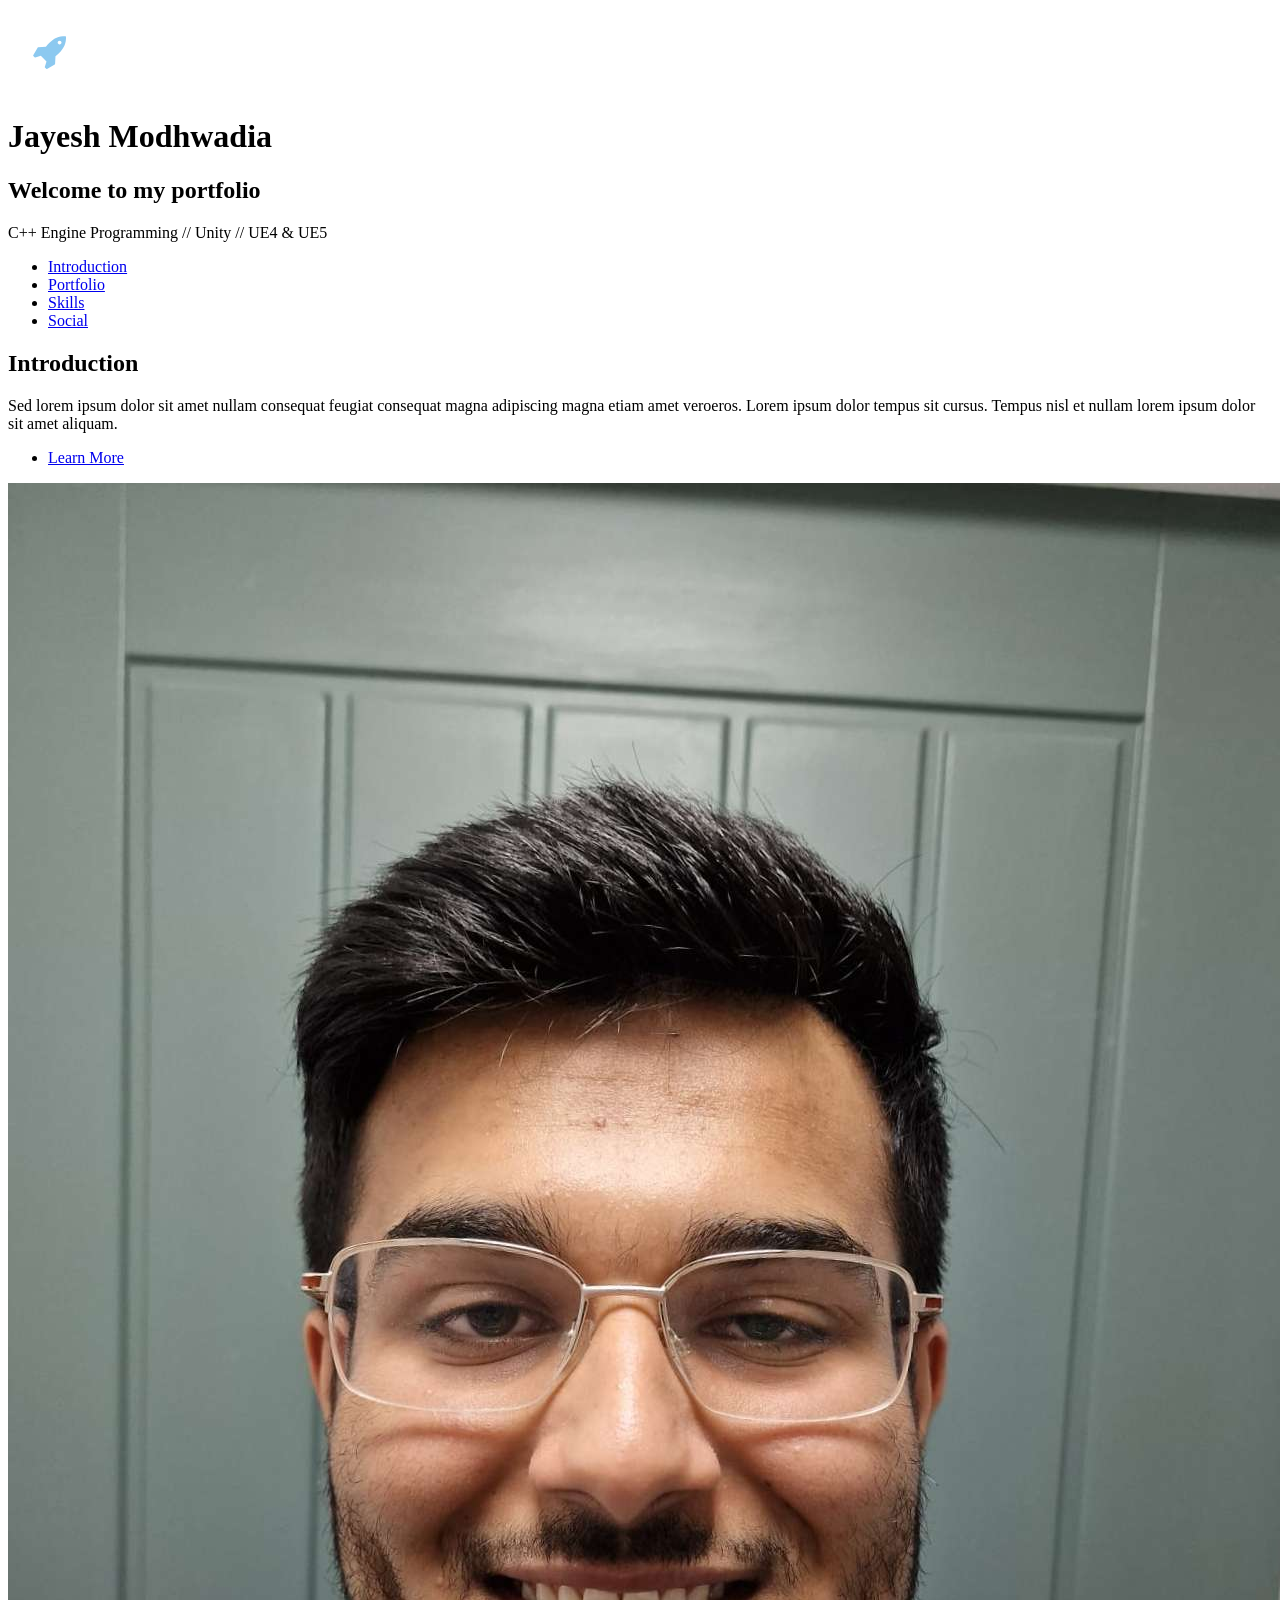
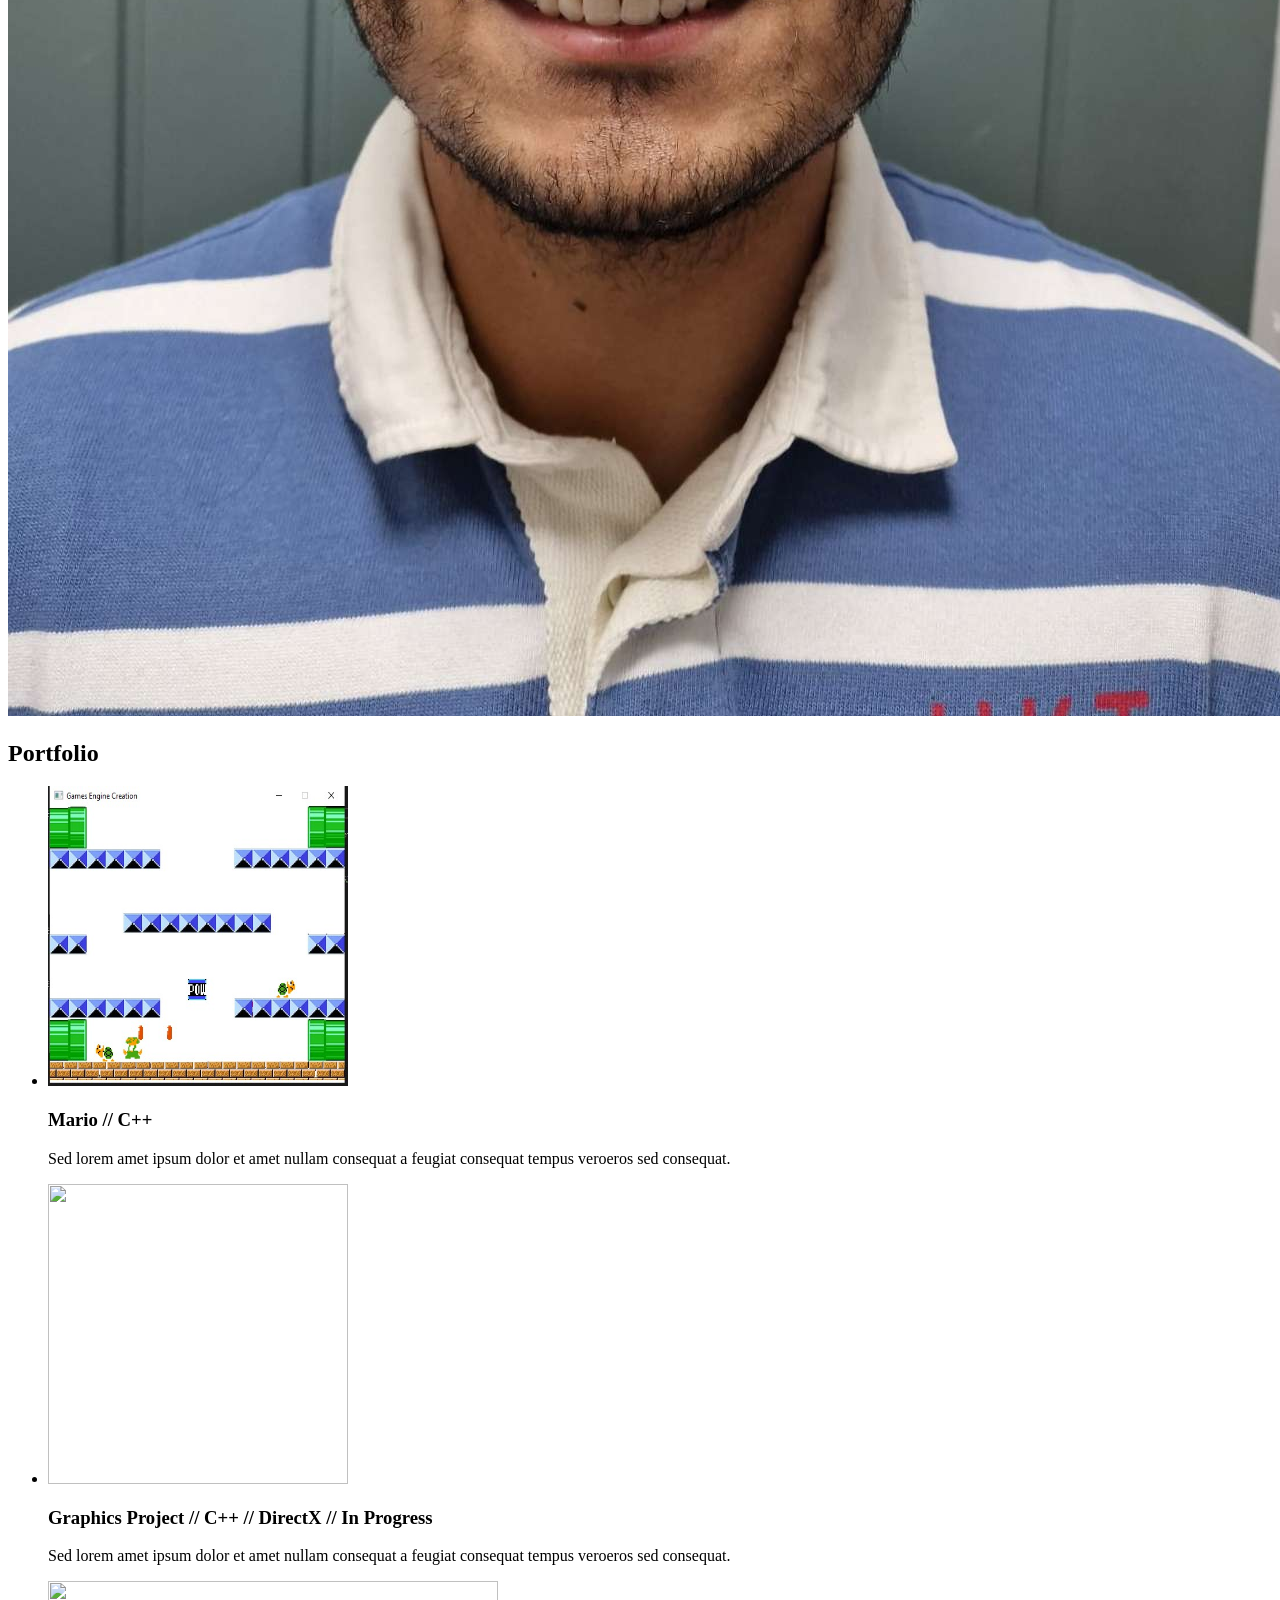
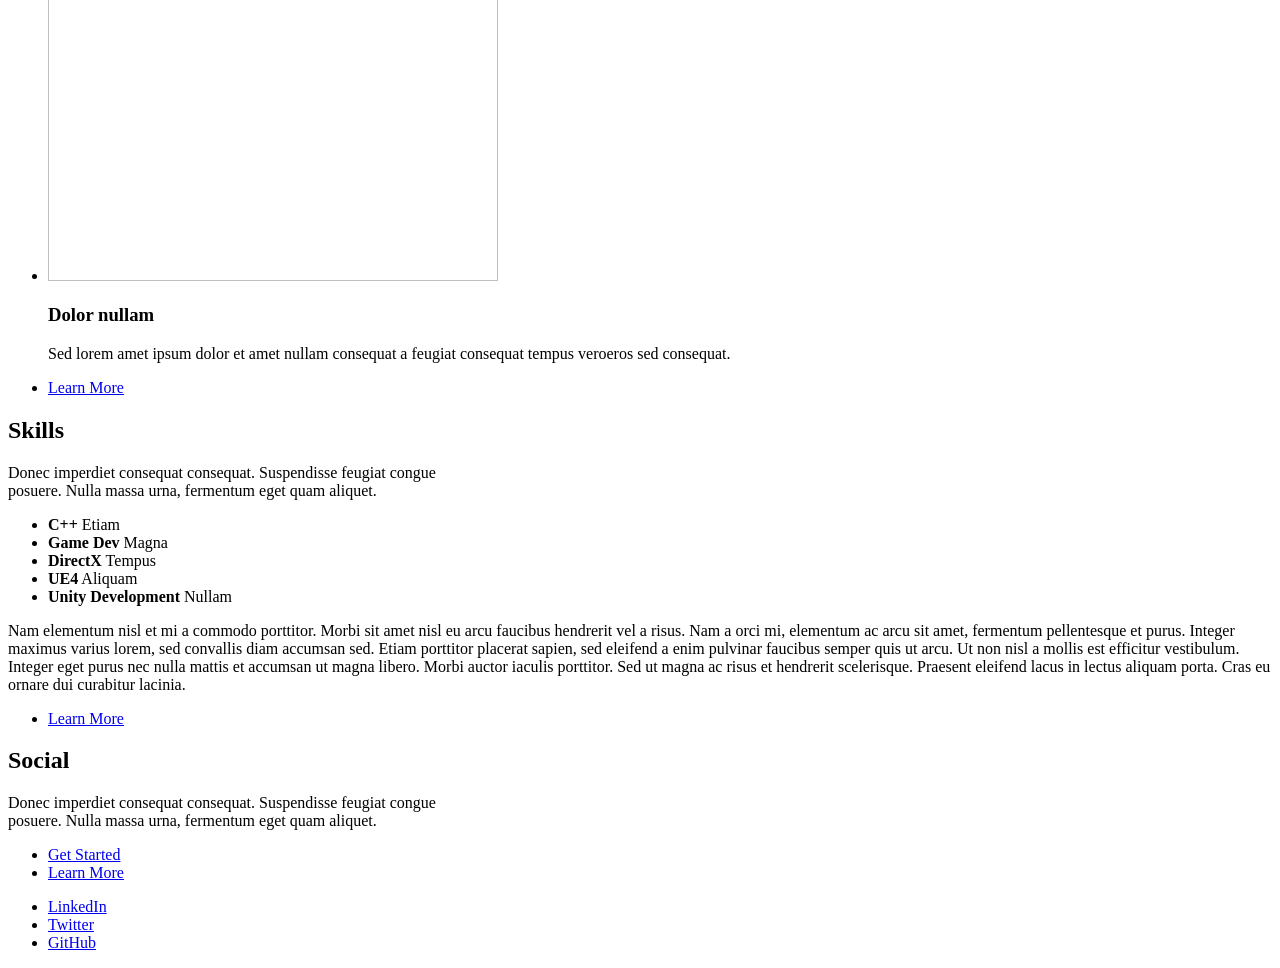
==== index.html @ 71504815 "Update index.html" ====
<!DOCTYPE HTML>
<!--
	Stellar by HTML5 UP
	html5up.net | @ajlkn
	Free for personal and commercial use under the CCA 3.0 license (html5up.net/license)
-->
<html>
	<head>
		<title>Jayesh Modhwadia</title>
		<meta charset="utf-8" />
		<meta name="viewport" content="width=device-width, initial-scale=1, user-scalable=no" />
		<link rel="stylesheet" href="assets/css/main.css" />
		<noscript><link rel="stylesheet" href="assets/css/noscript.css" /></noscript>
	</head>
	<body class="is-preload">

		<!-- Wrapper -->
			<div id="wrapper">

				<!-- Header -->
					<header id="header" class="alt">
						<span class="logo"><img src="images/logo.svg" alt="" /></span>
						<h1>Jayesh Modhwadia</h1>
						<h2>Welcome to my portfolio</h2>
						<p>C++ Engine Programming // Unity // UE4 & UE5</p>
					</header>

				<!-- Nav -->
					<nav id="nav">
						<ul>
							<li><a href="#intro" class="active">Introduction</a></li>
							<li><a href="#first">Portfolio</a></li>
							<li><a href="#second">Skills</a></li>
							<li><a href="#cta">Social</a></li>
						</ul>
					</nav>

				<!-- Main -->
					<div id="main">

						<!-- Introduction -->
							<section id="intro" class="main">
								<div class="spotlight">
									<div class="content">
										<header class="major">
											<h2>Introduction</h2>
										</header>
										<p>Sed lorem ipsum dolor sit amet nullam consequat feugiat consequat magna
										adipiscing magna etiam amet veroeros. Lorem ipsum dolor tempus sit cursus.
										Tempus nisl et nullam lorem ipsum dolor sit amet aliquam.</p>
										<ul class="actions">
											<li><a href="generic.html" class="button">Learn More</a></li>
										</ul>
									</div>
									<span class="image"><img src="images/profilepic.jpg" alt="" /></span>
								</div>
							</section>

						<!-- Portfolio -->
							<section id="first" class="main special">
								<header class="major">
									<h2>Portfolio</h2>
								</header>
								<ul class="features">
									<li><!--mario-->
										<!--<span class="icon solid major style1 fa-code"></span>-->
											<span class="image"><img src="images/mario.jpg" alt="" style="width:300px;height:300px" /></span>
										<h3>Mario // C++</h3>
										<p>Sed lorem amet ipsum dolor et amet nullam consequat a feugiat consequat tempus veroeros sed consequat.</p>
									</li>
									<li><!--directx-->
										<!--<span class="icon major style3 fa-copy"></span>-->
										<span class="image"><img src="images/directx.jpg" alt="" style="width:300px;height:300px" /></span>
										<h3>Graphics Project // C++ // DirectX // In Progress</h3>
										<p>Sed lorem amet ipsum dolor et amet nullam consequat a feugiat consequat tempus veroeros sed consequat.</p>
									</li>
									<li><!--dragonball-->
										<!--<span class="icon major style5 fa-gem"></span>-->
											<span class="image"><img src="images/dragonball.jpg" alt="" style="width:450px;height:300px" /></span>
										<h3>Dolor nullam</h3>
										<p>Sed lorem amet ipsum dolor et amet nullam consequat a feugiat consequat tempus veroeros sed consequat.</p>
									</li>
								</ul>
								<footer class="major">
									<ul class="actions special">
										<li><a href="generic.html" class="button">Learn More</a></li>
									</ul>
								</footer>
							</section>

						<!-- Skills -->
							<section id="second" class="main special">
								<header class="major">
									<h2>Skills</h2>
									<p>Donec imperdiet consequat consequat. Suspendisse feugiat congue<br />
									posuere. Nulla massa urna, fermentum eget quam aliquet.</p>
								</header>
								<ul class="statistics">
									<li class="style1">
										<span class="icon solid fa-code-branch"></span>
										<strong>C++</strong> Etiam
									</li>
									<li class="style2">
										<span class="icon fa-folder-open"></span>
										<strong>Game Dev</strong> Magna
									</li>
									<li class="style3">
										<span class="icon solid fa-signal"></span>
										<strong>DirectX</strong> Tempus
									</li>
									<li class="style4">
										<span class="icon solid fa-laptop"></span>
										<strong>UE4</strong> Aliquam
									</li>
									<li class="style5">
										<span class="icon fa-gem"></span>
										<strong>Unity Development</strong> Nullam
									</li>
								</ul>
								<p class="content">Nam elementum nisl et mi a commodo porttitor. Morbi sit amet nisl eu arcu faucibus hendrerit vel a risus. Nam a orci mi, elementum ac arcu sit amet, fermentum pellentesque et purus. Integer maximus varius lorem, sed convallis diam accumsan sed. Etiam porttitor placerat sapien, sed eleifend a enim pulvinar faucibus semper quis ut arcu. Ut non nisl a mollis est efficitur vestibulum. Integer eget purus nec nulla mattis et accumsan ut magna libero. Morbi auctor iaculis porttitor. Sed ut magna ac risus et hendrerit scelerisque. Praesent eleifend lacus in lectus aliquam porta. Cras eu ornare dui curabitur lacinia.</p>
								<footer class="major">
									<ul class="actions special">
										<li><a href="generic.html" class="button">Learn More</a></li>
									</ul>
								</footer>
							</section>

						<!-- Social -->
							<section id="cta" class="main special">
								<header class="major">
									<h2>Social</h2>
									<p>Donec imperdiet consequat consequat. Suspendisse feugiat congue<br />
									posuere. Nulla massa urna, fermentum eget quam aliquet.</p>
								</header>
								<footer class="major">
									<ul class="actions special">
										<li><a href="generic.html" class="button primary">Get Started</a></li>
										<li><a href="generic.html" class="button">Learn More</a></li>
									</ul>
								</footer>
							</section>

					</div>

				<!-- Footer -->
					<footer id="footer">
						<!--<section>
							<h2>Aliquam sed mauris</h2>
							<p>Sed lorem ipsum dolor sit amet et nullam consequat feugiat consequat magna adipiscing tempus etiam dolore veroeros. eget dapibus mauris. Cras aliquet, nisl ut viverra sollicitudin, ligula erat egestas velit, vitae tincidunt odio.</p>
							<ul class="actions">
								<li><a href="generic.html" class="button">Learn More</a></li>
							</ul>
						</section>-->
						<section>
							<!--<h2>Etiam feugiat</h2>-->
							<!--<dl class="alt">
								<dt>Address</dt>
								<dd>1234 Somewhere Road &bull; Nashville, TN 00000 &bull; USA</dd>
								<dt>Phone</dt>
								<dd>(000) 000-0000 x 0000</dd>
								<dt>Email</dt>
								<dd><a href="#">information@untitled.tld</a></dd>
							</dl>-->
							<ul class="icons">
								<li><a href="#" class="icon brands fa-linkedin alt"><span class="label">LinkedIn</span></a></li>
								<li><a href="#" class="icon brands fa-twitter alt"><span class="label">Twitter</span></a></li>
								<!--<li><a href="#" class="icon brands fa-facebook-f alt"><span class="label">Facebook</span></a></li>
								<li><a href="#" class="icon brands fa-instagram alt"><span class="label">Instagram</span></a></li>-->
								<li><a href="#" class="icon brands fa-github alt"><span class="label">GitHub</span></a></li>
								<!--<li><a href="#" class="icon brands fa-dribbble alt"><span class="label">Dribbble</span></a></li>
							</ul>
						</section>
						<p class="copyright">&copy; Untitled. Design: <a href="https://html5up.net">HTML5 UP</a>.</p>
					</footer>

			</div>

		<!-- Scripts -->
			<script src="assets/js/jquery.min.js"></script>
			<script src="assets/js/jquery.scrollex.min.js"></script>
			<script src="assets/js/jquery.scrolly.min.js"></script>
			<script src="assets/js/browser.min.js"></script>
			<script src="assets/js/breakpoints.min.js"></script>
			<script src="assets/js/util.js"></script>
			<script src="assets/js/main.js"></script>

	</body>
</html>
---- assets/css/main.css ----
@import url(fontawesome-all.min.css);
@import 'https://fonts.googleapis.com/css?family=Source+Sans+Pro:300,400';

/*
	Stellar by HTML5 UP
	html5up.net | @ajlkn
	Free for personal and commercial use under the CCA 3.0 license (html5up.net/license)
*/

html, body, div, span, applet, object,
iframe, h1, h2, h3, h4, h5, h6, p, blockquote,
pre, a, abbr, acronym, address, big, cite,
code, del, dfn, em, img, ins, kbd, q, s, samp,
small, strike, strong, sub, sup, tt, var, b,
u, i, center, dl, dt, dd, ol, ul, li, fieldset,
form, label, legend, table, caption, tbody,
tfoot, thead, tr, th, td, article, aside,
canvas, details, embed, figure, figcaption,
footer, header, hgroup, menu, nav, output, ruby,
section, summary, time, mark, audio, video {
	margin: 0;
	padding: 0;
	border: 0;
	font-size: 100%;
	font: inherit;
	vertical-align: baseline;}

article, aside, details, figcaption, figure,
footer, header, hgroup, menu, nav, section {
	display: block;}

body {
	line-height: 1;
}

ol, ul {
	list-style: none;
}

blockquote, q {
	quotes: none;
}

	blockquote:before, blockquote:after, q:before, q:after {
		content: '';
		content: none;
	}

table {
	border-collapse: collapse;
	border-spacing: 0;
}

body {
	-webkit-text-size-adjust: none;
}

mark {
	background-color: transparent;
	color: inherit;
}

input::-moz-focus-inner {
	border: 0;
	padding: 0;
}

input, select, textarea {
	-moz-appearance: none;
	-webkit-appearance: none;
	-ms-appearance: none;
	appearance: none;
}

/* Basic */

	@-ms-viewport {
		width: device-width;
	}

	body {
		-ms-overflow-style: scrollbar;
	}

	@media screen and (max-width: 480px) {

		html, body {
			min-width: 320px;
		}

	}

	html {
		box-sizing: border-box;
	}

	*, *:before, *:after {
		box-sizing: inherit;
	}

	body {
		background-color: #935d8c;
		background-image: url("images/overlay.png"), -moz-linear-gradient(45deg, #e37682 15%, #5f4d93 85%);
		background-image: url("images/overlay.png"), -webkit-linear-gradient(45deg, #e37682 15%, #5f4d93 85%);
		background-image: url("images/overlay.png"), -ms-linear-gradient(45deg, #e37682 15%, #5f4d93 85%);
		background-image: url("images/overlay.png"), linear-gradient(45deg, #e37682 15%, #5f4d93 85%);
	}

		body.is-preload *, body.is-preload *:before, body.is-preload *:after {
			-moz-animation: none !important;
			-webkit-animation: none !important;
			-ms-animation: none !important;
			animation: none !important;
			-moz-transition: none !important;
			-webkit-transition: none !important;
			-ms-transition: none !important;
			transition: none !important;
		}

/* Type */

	body {
		background-color: #935d8c;
		color: rgba(255, 255, 255, 0.65);
	}

	body, input, select, textarea {
		font-family: "Source Sans Pro", Helvetica, sans-serif;
		font-size: 17pt;
		font-weight: 300;
		line-height: 1.65;
	}

		@media screen and (max-width: 1680px) {

			body, input, select, textarea {
				font-size: 14pt;
			}

		}

		@media screen and (max-width: 1280px) {

			body, input, select, textarea {
				font-size: 12pt;
			}

		}

		@media screen and (max-width: 360px) {

			body, input, select, textarea {
				font-size: 11pt;
			}

		}

	a {
		-moz-transition: color 0.2s ease, border-bottom 0.2s ease;
		-webkit-transition: color 0.2s ease, border-bottom 0.2s ease;
		-ms-transition: color 0.2s ease, border-bottom 0.2s ease;
		transition: color 0.2s ease, border-bottom 0.2s ease;
		text-decoration: none;
		border-bottom: dotted 1px;
		color: inherit;
	}

		a:hover {
			border-bottom-color: transparent;
		}

	strong, b {
		font-weight: 400;
	}

	em, i {
		font-style: italic;
	}

	p {
		margin: 0 0 2em 0;
	}

		p.content {
			-moz-columns: 20em 2;
			-webkit-columns: 20em 2;
			-ms-columns: 20em 2;
			columns: 20em 2;
			-moz-column-gap: 2em;
			-webkit-column-gap: 2em;
			-ms-column-gap: 2em;
			column-gap: 2em;
			text-align: justify;
		}

	h1, h2, h3, h4, h5, h6 {
		font-weight: 300;
		line-height: 1.5;
		margin: 0 0 0.7em 0;
		letter-spacing: -0.025em;
	}

		h1 a, h2 a, h3 a, h4 a, h5 a, h6 a {
			color: inherit;
			text-decoration: none;
		}

	h1 {
		font-size: 2.5em;
		line-height: 1.2;
	}

	h2 {
		font-size: 1.5em;
	}

	h3 {
		font-size: 1.25em;
	}

	h4 {
		font-size: 1.1em;
	}

	h5 {
		font-size: 0.9em;
	}

	h6 {
		font-size: 0.7em;
	}

	@media screen and (max-width: 736px) {

		h1 {
			font-size: 2em;
		}

	}

	sub {
		font-size: 0.8em;
		position: relative;
		top: 0.5em;
	}

	sup {
		font-size: 0.8em;
		position: relative;
		top: -0.5em;
	}

	blockquote {
		border-left: solid 4px;
		font-style: italic;
		margin: 0 0 2em 0;
		padding: 0.5em 0 0.5em 2em;
	}

	code {
		border-radius: 8px;
		border: solid 1px;
		font-family: "Courier New", monospace;
		font-size: 0.9em;
		margin: 0 0.25em;
		padding: 0.25em 0.65em;
	}

	pre {
		-webkit-overflow-scrolling: touch;
		font-family: "Courier New", monospace;
		font-size: 0.9em;
		margin: 0 0 2em 0;
	}

		pre code {
			display: block;
			line-height: 1.75;
			padding: 1em 1.5em;
			overflow-x: auto;
		}

	hr {
		border: 0;
		border-bottom: solid 1px;
		margin: 2em 0;
	}

		hr.major {
			margin: 3em 0;
		}

	.align-left {
		text-align: left;
	}

	.align-center {
		text-align: center;
	}

	.align-right {
		text-align: right;
	}

	input, select, textarea {
		color: #ffffff;
	}

	a:hover {
		color: #ffffff;
	}

	strong, b {
		color: #ffffff;
	}

	h1, h2, h3, h4, h5, h6 {
		color: #ffffff;
	}

	blockquote {
		border-left-color: rgba(255, 255, 255, 0.35);
	}

	code {
		background: rgba(255, 255, 255, 0.075);
		border-color: rgba(255, 255, 255, 0.35);
	}

	hr {
		border-bottom-color: rgba(255, 255, 255, 0.35);
	}

/* Row */

	.row {
		display: flex;
		flex-wrap: wrap;
		box-sizing: border-box;
		align-items: stretch;
	}

		.row > * {
			box-sizing: border-box;
		}

		.row.gtr-uniform > * > :last-child {
			margin-bottom: 0;
		}

		.row.aln-left {
			justify-content: flex-start;
		}

		.row.aln-center {
			justify-content: center;
		}

		.row.aln-right {
			justify-content: flex-end;
		}

		.row.aln-top {
			align-items: flex-start;
		}

		.row.aln-middle {
			align-items: center;
		}

		.row.aln-bottom {
			align-items: flex-end;
		}

		.row > .imp {
			order: -1;
		}

		.row > .col-1 {
			width: 8.33333%;
		}

		.row > .off-1 {
			margin-left: 8.33333%;
		}

		.row > .col-2 {
			width: 16.66667%;
		}

		.row > .off-2 {
			margin-left: 16.66667%;
		}

		.row > .col-3 {
			width: 25%;
		}

		.row > .off-3 {
			margin-left: 25%;
		}

		.row > .col-4 {
			width: 33.33333%;
		}

		.row > .off-4 {
			margin-left: 33.33333%;
		}

		.row > .col-5 {
			width: 41.66667%;
		}

		.row > .off-5 {
			margin-left: 41.66667%;
		}

		.row > .col-6 {
			width: 50%;
		}

		.row > .off-6 {
			margin-left: 50%;
		}

		.row > .col-7 {
			width: 58.33333%;
		}

		.row > .off-7 {
			margin-left: 58.33333%;
		}

		.row > .col-8 {
			width: 66.66667%;
		}

		.row > .off-8 {
			margin-left: 66.66667%;
		}

		.row > .col-9 {
			width: 75%;
		}

		.row > .off-9 {
			margin-left: 75%;
		}

		.row > .col-10 {
			width: 83.33333%;
		}

		.row > .off-10 {
			margin-left: 83.33333%;
		}

		.row > .col-11 {
			width: 91.66667%;
		}

		.row > .off-11 {
			margin-left: 91.66667%;
		}

		.row > .col-12 {
			width: 100%;
		}

		.row > .off-12 {
			margin-left: 100%;
		}

		.row.gtr-0 {
			margin-top: 0;
			margin-left: 0em;
		}

			.row.gtr-0 > * {
				padding: 0 0 0 0em;
			}

			.row.gtr-0.gtr-uniform {
				margin-top: 0em;
			}

				.row.gtr-0.gtr-uniform > * {
					padding-top: 0em;
				}

		.row.gtr-25 {
			margin-top: 0;
			margin-left: -0.375em;
		}

			.row.gtr-25 > * {
				padding: 0 0 0 0.375em;
			}

			.row.gtr-25.gtr-uniform {
				margin-top: -0.375em;
			}

				.row.gtr-25.gtr-uniform > * {
					padding-top: 0.375em;
				}

		.row.gtr-50 {
			margin-top: 0;
			margin-left: -0.75em;
		}

			.row.gtr-50 > * {
				padding: 0 0 0 0.75em;
			}

			.row.gtr-50.gtr-uniform {
				margin-top: -0.75em;
			}

				.row.gtr-50.gtr-uniform > * {
					padding-top: 0.75em;
				}

		.row {
			margin-top: 0;
			margin-left: -1.5em;
		}

			.row > * {
				padding: 0 0 0 1.5em;
			}

			.row.gtr-uniform {
				margin-top: -1.5em;
			}

				.row.gtr-uniform > * {
					padding-top: 1.5em;
				}

		.row.gtr-150 {
			margin-top: 0;
			margin-left: -2.25em;
		}

			.row.gtr-150 > * {
				padding: 0 0 0 2.25em;
			}

			.row.gtr-150.gtr-uniform {
				margin-top: -2.25em;
			}

				.row.gtr-150.gtr-uniform > * {
					padding-top: 2.25em;
				}

		.row.gtr-200 {
			margin-top: 0;
			margin-left: -3em;
		}

			.row.gtr-200 > * {
				padding: 0 0 0 3em;
			}

			.row.gtr-200.gtr-uniform {
				margin-top: -3em;
			}

				.row.gtr-200.gtr-uniform > * {
					padding-top: 3em;
				}

		@media screen and (max-width: 1680px) {

			.row {
				display: flex;
				flex-wrap: wrap;
				box-sizing: border-box;
				align-items: stretch;
			}

				.row > * {
					box-sizing: border-box;
				}

				.row.gtr-uniform > * > :last-child {
					margin-bottom: 0;
				}

				.row.aln-left {
					justify-content: flex-start;
				}

				.row.aln-center {
					justify-content: center;
				}

				.row.aln-right {
					justify-content: flex-end;
				}

				.row.aln-top {
					align-items: flex-start;
				}

				.row.aln-middle {
					align-items: center;
				}

				.row.aln-bottom {
					align-items: flex-end;
				}

				.row > .imp-xlarge {
					order: -1;
				}

				.row > .col-1-xlarge {
					width: 8.33333%;
				}

				.row > .off-1-xlarge {
					margin-left: 8.33333%;
				}

				.row > .col-2-xlarge {
					width: 16.66667%;
				}

				.row > .off-2-xlarge {
					margin-left: 16.66667%;
				}

				.row > .col-3-xlarge {
					width: 25%;
				}

				.row > .off-3-xlarge {
					margin-left: 25%;
				}

				.row > .col-4-xlarge {
					width: 33.33333%;
				}

				.row > .off-4-xlarge {
					margin-left: 33.33333%;
				}

				.row > .col-5-xlarge {
					width: 41.66667%;
				}

				.row > .off-5-xlarge {
					margin-left: 41.66667%;
				}

				.row > .col-6-xlarge {
					width: 50%;
				}

				.row > .off-6-xlarge {
					margin-left: 50%;
				}

				.row > .col-7-xlarge {
					width: 58.33333%;
				}

				.row > .off-7-xlarge {
					margin-left: 58.33333%;
				}

				.row > .col-8-xlarge {
					width: 66.66667%;
				}

				.row > .off-8-xlarge {
					margin-left: 66.66667%;
				}

				.row > .col-9-xlarge {
					width: 75%;
				}

				.row > .off-9-xlarge {
					margin-left: 75%;
				}

				.row > .col-10-xlarge {
					width: 83.33333%;
				}

				.row > .off-10-xlarge {
					margin-left: 83.33333%;
				}

				.row > .col-11-xlarge {
					width: 91.66667%;
				}

				.row > .off-11-xlarge {
					margin-left: 91.66667%;
				}

				.row > .col-12-xlarge {
					width: 100%;
				}

				.row > .off-12-xlarge {
					margin-left: 100%;
				}

				.row.gtr-0 {
					margin-top: 0;
					margin-left: 0em;
				}

					.row.gtr-0 > * {
						padding: 0 0 0 0em;
					}

					.row.gtr-0.gtr-uniform {
						margin-top: 0em;
					}

						.row.gtr-0.gtr-uniform > * {
							padding-top: 0em;
						}

				.row.gtr-25 {
					margin-top: 0;
					margin-left: -0.375em;
				}

					.row.gtr-25 > * {
						padding: 0 0 0 0.375em;
					}

					.row.gtr-25.gtr-uniform {
						margin-top: -0.375em;
					}

						.row.gtr-25.gtr-uniform > * {
							padding-top: 0.375em;
						}

				.row.gtr-50 {
					margin-top: 0;
					margin-left: -0.75em;
				}

					.row.gtr-50 > * {
						padding: 0 0 0 0.75em;
					}

					.row.gtr-50.gtr-uniform {
						margin-top: -0.75em;
					}

						.row.gtr-50.gtr-uniform > * {
							padding-top: 0.75em;
						}

				.row {
					margin-top: 0;
					margin-left: -1.5em;
				}

					.row > * {
						padding: 0 0 0 1.5em;
					}

					.row.gtr-uniform {
						margin-top: -1.5em;
					}

						.row.gtr-uniform > * {
							padding-top: 1.5em;
						}

				.row.gtr-150 {
					margin-top: 0;
					margin-left: -2.25em;
				}

					.row.gtr-150 > * {
						padding: 0 0 0 2.25em;
					}

					.row.gtr-150.gtr-uniform {
						margin-top: -2.25em;
					}

						.row.gtr-150.gtr-uniform > * {
							padding-top: 2.25em;
						}

				.row.gtr-200 {
					margin-top: 0;
					margin-left: -3em;
				}

					.row.gtr-200 > * {
						padding: 0 0 0 3em;
					}

					.row.gtr-200.gtr-uniform {
						margin-top: -3em;
					}

						.row.gtr-200.gtr-uniform > * {
							padding-top: 3em;
						}

		}

		@media screen and (max-width: 1280px) {

			.row {
				display: flex;
				flex-wrap: wrap;
				box-sizing: border-box;
				align-items: stretch;
			}

				.row > * {
					box-sizing: border-box;
				}

				.row.gtr-uniform > * > :last-child {
					margin-bottom: 0;
				}

				.row.aln-left {
					justify-content: flex-start;
				}

				.row.aln-center {
					justify-content: center;
				}

				.row.aln-right {
					justify-content: flex-end;
				}

				.row.aln-top {
					align-items: flex-start;
				}

				.row.aln-middle {
					align-items: center;
				}

				.row.aln-bottom {
					align-items: flex-end;
				}

				.row > .imp-large {
					order: -1;
				}

				.row > .col-1-large {
					width: 8.33333%;
				}

				.row > .off-1-large {
					margin-left: 8.33333%;
				}

				.row > .col-2-large {
					width: 16.66667%;
				}

				.row > .off-2-large {
					margin-left: 16.66667%;
				}

				.row > .col-3-large {
					width: 25%;
				}

				.row > .off-3-large {
					margin-left: 25%;
				}

				.row > .col-4-large {
					width: 33.33333%;
				}

				.row > .off-4-large {
					margin-left: 33.33333%;
				}

				.row > .col-5-large {
					width: 41.66667%;
				}

				.row > .off-5-large {
					margin-left: 41.66667%;
				}

				.row > .col-6-large {
					width: 50%;
				}

				.row > .off-6-large {
					margin-left: 50%;
				}

				.row > .col-7-large {
					width: 58.33333%;
				}

				.row > .off-7-large {
					margin-left: 58.33333%;
				}

				.row > .col-8-large {
					width: 66.66667%;
				}

				.row > .off-8-large {
					margin-left: 66.66667%;
				}

				.row > .col-9-large {
					width: 75%;
				}

				.row > .off-9-large {
					margin-left: 75%;
				}

				.row > .col-10-large {
					width: 83.33333%;
				}

				.row > .off-10-large {
					margin-left: 83.33333%;
				}

				.row > .col-11-large {
					width: 91.66667%;
				}

				.row > .off-11-large {
					margin-left: 91.66667%;
				}

				.row > .col-12-large {
					width: 100%;
				}

				.row > .off-12-large {
					margin-left: 100%;
				}

				.row.gtr-0 {
					margin-top: 0;
					margin-left: 0em;
				}

					.row.gtr-0 > * {
						padding: 0 0 0 0em;
					}

					.row.gtr-0.gtr-uniform {
						margin-top: 0em;
					}

						.row.gtr-0.gtr-uniform > * {
							padding-top: 0em;
						}

				.row.gtr-25 {
					margin-top: 0;
					margin-left: -0.375em;
				}

					.row.gtr-25 > * {
						padding: 0 0 0 0.375em;
					}

					.row.gtr-25.gtr-uniform {
						margin-top: -0.375em;
					}

						.row.gtr-25.gtr-uniform > * {
							padding-top: 0.375em;
						}

				.row.gtr-50 {
					margin-top: 0;
					margin-left: -0.75em;
				}

					.row.gtr-50 > * {
						padding: 0 0 0 0.75em;
					}

					.row.gtr-50.gtr-uniform {
						margin-top: -0.75em;
					}

						.row.gtr-50.gtr-uniform > * {
							padding-top: 0.75em;
						}

				.row {
					margin-top: 0;
					margin-left: -1.5em;
				}

					.row > * {
						padding: 0 0 0 1.5em;
					}

					.row.gtr-uniform {
						margin-top: -1.5em;
					}

						.row.gtr-uniform > * {
							padding-top: 1.5em;
						}

				.row.gtr-150 {
					margin-top: 0;
					margin-left: -2.25em;
				}

					.row.gtr-150 > * {
						padding: 0 0 0 2.25em;
					}

					.row.gtr-150.gtr-uniform {
						margin-top: -2.25em;
					}

						.row.gtr-150.gtr-uniform > * {
							padding-top: 2.25em;
						}

				.row.gtr-200 {
					margin-top: 0;
					margin-left: -3em;
				}

					.row.gtr-200 > * {
						padding: 0 0 0 3em;
					}

					.row.gtr-200.gtr-uniform {
						margin-top: -3em;
					}

						.row.gtr-200.gtr-uniform > * {
							padding-top: 3em;
						}

		}

		@media screen and (max-width: 980px) {

			.row {
				display: flex;
				flex-wrap: wrap;
				box-sizing: border-box;
				align-items: stretch;
			}

				.row > * {
					box-sizing: border-box;
				}

				.row.gtr-uniform > * > :last-child {
					margin-bottom: 0;
				}

				.row.aln-left {
					justify-content: flex-start;
				}

				.row.aln-center {
					justify-content: center;
				}

				.row.aln-right {
					justify-content: flex-end;
				}

				.row.aln-top {
					align-items: flex-start;
				}

				.row.aln-middle {
					align-items: center;
				}

				.row.aln-bottom {
					align-items: flex-end;
				}

				.row > .imp-medium {
					order: -1;
				}

				.row > .col-1-medium {
					width: 8.33333%;
				}

				.row > .off-1-medium {
					margin-left: 8.33333%;
				}

				.row > .col-2-medium {
					width: 16.66667%;
				}

				.row > .off-2-medium {
					margin-left: 16.66667%;
				}

				.row > .col-3-medium {
					width: 25%;
				}

				.row > .off-3-medium {
					margin-left: 25%;
				}

				.row > .col-4-medium {
					width: 33.33333%;
				}

				.row > .off-4-medium {
					margin-left: 33.33333%;
				}

				.row > .col-5-medium {
					width: 41.66667%;
				}

				.row > .off-5-medium {
					margin-left: 41.66667%;
				}

				.row > .col-6-medium {
					width: 50%;
				}

				.row > .off-6-medium {
					margin-left: 50%;
				}

				.row > .col-7-medium {
					width: 58.33333%;
				}

				.row > .off-7-medium {
					margin-left: 58.33333%;
				}

				.row > .col-8-medium {
					width: 66.66667%;
				}

				.row > .off-8-medium {
					margin-left: 66.66667%;
				}

				.row > .col-9-medium {
					width: 75%;
				}

				.row > .off-9-medium {
					margin-left: 75%;
				}

				.row > .col-10-medium {
					width: 83.33333%;
				}

				.row > .off-10-medium {
					margin-left: 83.33333%;
				}

				.row > .col-11-medium {
					width: 91.66667%;
				}

				.row > .off-11-medium {
					margin-left: 91.66667%;
				}

				.row > .col-12-medium {
					width: 100%;
				}

				.row > .off-12-medium {
					margin-left: 100%;
				}

				.row.gtr-0 {
					margin-top: 0;
					margin-left: 0em;
				}

					.row.gtr-0 > * {
						padding: 0 0 0 0em;
					}

					.row.gtr-0.gtr-uniform {
						margin-top: 0em;
					}

						.row.gtr-0.gtr-uniform > * {
							padding-top: 0em;
						}

				.row.gtr-25 {
					margin-top: 0;
					margin-left: -0.375em;
				}

					.row.gtr-25 > * {
						padding: 0 0 0 0.375em;
					}

					.row.gtr-25.gtr-uniform {
						margin-top: -0.375em;
					}

						.row.gtr-25.gtr-uniform > * {
							padding-top: 0.375em;
						}

				.row.gtr-50 {
					margin-top: 0;
					margin-left: -0.75em;
				}

					.row.gtr-50 > * {
						padding: 0 0 0 0.75em;
					}

					.row.gtr-50.gtr-uniform {
						margin-top: -0.75em;
					}

						.row.gtr-50.gtr-uniform > * {
							padding-top: 0.75em;
						}

				.row {
					margin-top: 0;
					margin-left: -1.5em;
				}

					.row > * {
						padding: 0 0 0 1.5em;
					}

					.row.gtr-uniform {
						margin-top: -1.5em;
					}

						.row.gtr-uniform > * {
							padding-top: 1.5em;
						}

				.row.gtr-150 {
					margin-top: 0;
					margin-left: -2.25em;
				}

					.row.gtr-150 > * {
						padding: 0 0 0 2.25em;
					}

					.row.gtr-150.gtr-uniform {
						margin-top: -2.25em;
					}

						.row.gtr-150.gtr-uniform > * {
							padding-top: 2.25em;
						}

				.row.gtr-200 {
					margin-top: 0;
					margin-left: -3em;
				}

					.row.gtr-200 > * {
						padding: 0 0 0 3em;
					}

					.row.gtr-200.gtr-uniform {
						margin-top: -3em;
					}

						.row.gtr-200.gtr-uniform > * {
							padding-top: 3em;
						}

		}

		@media screen and (max-width: 736px) {

			.row {
				display: flex;
				flex-wrap: wrap;
				box-sizing: border-box;
				align-items: stretch;
			}

				.row > * {
					box-sizing: border-box;
				}

				.row.gtr-uniform > * > :last-child {
					margin-bottom: 0;
				}

				.row.aln-left {
					justify-content: flex-start;
				}

				.row.aln-center {
					justify-content: center;
				}

				.row.aln-right {
					justify-content: flex-end;
				}

				.row.aln-top {
					align-items: flex-start;
				}

				.row.aln-middle {
					align-items: center;
				}

				.row.aln-bottom {
					align-items: flex-end;
				}

				.row > .imp-small {
					order: -1;
				}

				.row > .col-1-small {
					width: 8.33333%;
				}

				.row > .off-1-small {
					margin-left: 8.33333%;
				}

				.row > .col-2-small {
					width: 16.66667%;
				}

				.row > .off-2-small {
					margin-left: 16.66667%;
				}

				.row > .col-3-small {
					width: 25%;
				}

				.row > .off-3-small {
					margin-left: 25%;
				}

				.row > .col-4-small {
					width: 33.33333%;
				}

				.row > .off-4-small {
					margin-left: 33.33333%;
				}

				.row > .col-5-small {
					width: 41.66667%;
				}

				.row > .off-5-small {
					margin-left: 41.66667%;
				}

				.row > .col-6-small {
					width: 50%;
				}

				.row > .off-6-small {
					margin-left: 50%;
				}

				.row > .col-7-small {
					width: 58.33333%;
				}

				.row > .off-7-small {
					margin-left: 58.33333%;
				}

				.row > .col-8-small {
					width: 66.66667%;
				}

				.row > .off-8-small {
					margin-left: 66.66667%;
				}

				.row > .col-9-small {
					width: 75%;
				}

				.row > .off-9-small {
					margin-left: 75%;
				}

				.row > .col-10-small {
					width: 83.33333%;
				}

				.row > .off-10-small {
					margin-left: 83.33333%;
				}

				.row > .col-11-small {
					width: 91.66667%;
				}

				.row > .off-11-small {
					margin-left: 91.66667%;
				}

				.row > .col-12-small {
					width: 100%;
				}

				.row > .off-12-small {
					margin-left: 100%;
				}

				.row.gtr-0 {
					margin-top: 0;
					margin-left: 0em;
				}

					.row.gtr-0 > * {
						padding: 0 0 0 0em;
					}

					.row.gtr-0.gtr-uniform {
						margin-top: 0em;
					}

						.row.gtr-0.gtr-uniform > * {
							padding-top: 0em;
						}

				.row.gtr-25 {
					margin-top: 0;
					margin-left: -0.25em;
				}

					.row.gtr-25 > * {
						padding: 0 0 0 0.25em;
					}

					.row.gtr-25.gtr-uniform {
						margin-top: -0.25em;
					}

						.row.gtr-25.gtr-uniform > * {
							padding-top: 0.25em;
						}

				.row.gtr-50 {
					margin-top: 0;
					margin-left: -0.5em;
				}

					.row.gtr-50 > * {
						padding: 0 0 0 0.5em;
					}

					.row.gtr-50.gtr-uniform {
						margin-top: -0.5em;
					}

						.row.gtr-50.gtr-uniform > * {
							padding-top: 0.5em;
						}

				.row {
					margin-top: 0;
					margin-left: -1em;
				}

					.row > * {
						padding: 0 0 0 1em;
					}

					.row.gtr-uniform {
						margin-top: -1em;
					}

						.row.gtr-uniform > * {
							padding-top: 1em;
						}

				.row.gtr-150 {
					margin-top: 0;
					margin-left: -1.5em;
				}

					.row.gtr-150 > * {
						padding: 0 0 0 1.5em;
					}

					.row.gtr-150.gtr-uniform {
						margin-top: -1.5em;
					}

						.row.gtr-150.gtr-uniform > * {
							padding-top: 1.5em;
						}

				.row.gtr-200 {
					margin-top: 0;
					margin-left: -2em;
				}

					.row.gtr-200 > * {
						padding: 0 0 0 2em;
					}

					.row.gtr-200.gtr-uniform {
						margin-top: -2em;
					}

						.row.gtr-200.gtr-uniform > * {
							padding-top: 2em;
						}

		}

		@media screen and (max-width: 480px) {

			.row {
				display: flex;
				flex-wrap: wrap;
				box-sizing: border-box;
				align-items: stretch;
			}

				.row > * {
					box-sizing: border-box;
				}

				.row.gtr-uniform > * > :last-child {
					margin-bottom: 0;
				}

				.row.aln-left {
					justify-content: flex-start;
				}

				.row.aln-center {
					justify-content: center;
				}

				.row.aln-right {
					justify-content: flex-end;
				}

				.row.aln-top {
					align-items: flex-start;
				}

				.row.aln-middle {
					align-items: center;
				}

				.row.aln-bottom {
					align-items: flex-end;
				}

				.row > .imp-xsmall {
					order: -1;
				}

				.row > .col-1-xsmall {
					width: 8.33333%;
				}

				.row > .off-1-xsmall {
					margin-left: 8.33333%;
				}

				.row > .col-2-xsmall {
					width: 16.66667%;
				}

				.row > .off-2-xsmall {
					margin-left: 16.66667%;
				}

				.row > .col-3-xsmall {
					width: 25%;
				}

				.row > .off-3-xsmall {
					margin-left: 25%;
				}

				.row > .col-4-xsmall {
					width: 33.33333%;
				}

				.row > .off-4-xsmall {
					margin-left: 33.33333%;
				}

				.row > .col-5-xsmall {
					width: 41.66667%;
				}

				.row > .off-5-xsmall {
					margin-left: 41.66667%;
				}

				.row > .col-6-xsmall {
					width: 50%;
				}

				.row > .off-6-xsmall {
					margin-left: 50%;
				}

				.row > .col-7-xsmall {
					width: 58.33333%;
				}

				.row > .off-7-xsmall {
					margin-left: 58.33333%;
				}

				.row > .col-8-xsmall {
					width: 66.66667%;
				}

				.row > .off-8-xsmall {
					margin-left: 66.66667%;
				}

				.row > .col-9-xsmall {
					width: 75%;
				}

				.row > .off-9-xsmall {
					margin-left: 75%;
				}

				.row > .col-10-xsmall {
					width: 83.33333%;
				}

				.row > .off-10-xsmall {
					margin-left: 83.33333%;
				}

				.row > .col-11-xsmall {
					width: 91.66667%;
				}

				.row > .off-11-xsmall {
					margin-left: 91.66667%;
				}

				.row > .col-12-xsmall {
					width: 100%;
				}

				.row > .off-12-xsmall {
					margin-left: 100%;
				}

				.row.gtr-0 {
					margin-top: 0;
					margin-left: 0em;
				}

					.row.gtr-0 > * {
						padding: 0 0 0 0em;
					}

					.row.gtr-0.gtr-uniform {
						margin-top: 0em;
					}

						.row.gtr-0.gtr-uniform > * {
							padding-top: 0em;
						}

				.row.gtr-25 {
					margin-top: 0;
					margin-left: -0.3125em;
				}

					.row.gtr-25 > * {
						padding: 0 0 0 0.3125em;
					}

					.row.gtr-25.gtr-uniform {
						margin-top: -0.3125em;
					}

						.row.gtr-25.gtr-uniform > * {
							padding-top: 0.3125em;
						}

				.row.gtr-50 {
					margin-top: 0;
					margin-left: -0.625em;
				}

					.row.gtr-50 > * {
						padding: 0 0 0 0.625em;
					}

					.row.gtr-50.gtr-uniform {
						margin-top: -0.625em;
					}

						.row.gtr-50.gtr-uniform > * {
							padding-top: 0.625em;
						}

				.row {
					margin-top: 0;
					margin-left: -1.25em;
				}

					.row > * {
						padding: 0 0 0 1.25em;
					}

					.row.gtr-uniform {
						margin-top: -1.25em;
					}

						.row.gtr-uniform > * {
							padding-top: 1.25em;
						}

				.row.gtr-150 {
					margin-top: 0;
					margin-left: -1.875em;
				}

					.row.gtr-150 > * {
						padding: 0 0 0 1.875em;
					}

					.row.gtr-150.gtr-uniform {
						margin-top: -1.875em;
					}

						.row.gtr-150.gtr-uniform > * {
							padding-top: 1.875em;
						}

				.row.gtr-200 {
					margin-top: 0;
					margin-left: -2.5em;
				}

					.row.gtr-200 > * {
						padding: 0 0 0 2.5em;
					}

					.row.gtr-200.gtr-uniform {
						margin-top: -2.5em;
					}

						.row.gtr-200.gtr-uniform > * {
							padding-top: 2.5em;
						}

		}

/* Box */

	.box {
		border-radius: 8px;
		border: solid;
		margin-bottom: 2em;
		padding: 1.5em;
	}

		.box > :last-child,
		.box > :last-child > :last-child,
		.box > :last-child > :last-child > :last-child {
			margin-bottom: 0;
		}

		.box.alt {
			border: 0;
			border-radius: 0;
			padding: 0;
		}

	.box {
		border-color: rgba(255, 255, 255, 0.35);
	}

/* Button */

	input[type="submit"],
	input[type="reset"],
	input[type="button"],
	button,
	.button {
		-moz-appearance: none;
		-webkit-appearance: none;
		-ms-appearance: none;
		appearance: none;
		-moz-transition: background-color 0.2s ease-in-out, color 0.2s ease-in-out;
		-webkit-transition: background-color 0.2s ease-in-out, color 0.2s ease-in-out;
		-ms-transition: background-color 0.2s ease-in-out, color 0.2s ease-in-out;
		transition: background-color 0.2s ease-in-out, color 0.2s ease-in-out;
		border-radius: 8px;
		border: 0;
		cursor: pointer;
		display: inline-block;
		font-weight: 300;
		height: 2.75em;
		line-height: 2.75em;
		min-width: 9.25em;
		padding: 0 1.5em;
		text-align: center;
		text-decoration: none;
		white-space: nowrap;
	}

		input[type="submit"].icon,
		input[type="reset"].icon,
		input[type="button"].icon,
		button.icon,
		.button.icon {
			padding-left: 1.35em;
		}

			input[type="submit"].icon:before,
			input[type="reset"].icon:before,
			input[type="button"].icon:before,
			button.icon:before,
			.button.icon:before {
				margin-right: 0.5em;
			}

		input[type="submit"].fit,
		input[type="reset"].fit,
		input[type="button"].fit,
		button.fit,
		.button.fit {
			width: 100%;
		}

		input[type="submit"].small,
		input[type="reset"].small,
		input[type="button"].small,
		button.small,
		.button.small {
			font-size: 0.8em;
		}

		input[type="submit"].large,
		input[type="reset"].large,
		input[type="button"].large,
		button.large,
		.button.large {
			font-size: 1.35em;
		}

		input[type="submit"].disabled, input[type="submit"]:disabled,
		input[type="reset"].disabled,
		input[type="reset"]:disabled,
		input[type="button"].disabled,
		input[type="button"]:disabled,
		button.disabled,
		button:disabled,
		.button.disabled,
		.button:disabled {
			pointer-events: none;
			opacity: 0.25;
		}

		@media screen and (max-width: 736px) {

			input[type="submit"],
			input[type="reset"],
			input[type="button"],
			button,
			.button {
				min-width: 0;
			}

		}

	input[type="submit"],
	input[type="reset"],
	input[type="button"],
	button,
	.button {
		background-color: transparent;
		box-shadow: inset 0 0 0 1px rgba(255, 255, 255, 0.35);
		color: #ffffff !important;
	}

		input[type="submit"]:hover,
		input[type="reset"]:hover,
		input[type="button"]:hover,
		button:hover,
		.button:hover {
			background-color: rgba(255, 255, 255, 0.075);
		}

		input[type="submit"]:active,
		input[type="reset"]:active,
		input[type="button"]:active,
		button:active,
		.button:active {
			background-color: rgba(255, 255, 255, 0.2);
		}

		input[type="submit"].icon:before,
		input[type="reset"].icon:before,
		input[type="button"].icon:before,
		button.icon:before,
		.button.icon:before {
			color: rgba(255, 255, 255, 0.5);
		}

		input[type="submit"].primary,
		input[type="reset"].primary,
		input[type="button"].primary,
		button.primary,
		.button.primary {
			background-color: #8cc9f0;
			color: #ffffff !important;
			box-shadow: none;
		}

			input[type="submit"].primary:hover,
			input[type="reset"].primary:hover,
			input[type="button"].primary:hover,
			button.primary:hover,
			.button.primary:hover {
				background-color: #9acff2;
			}

			input[type="submit"].primary:active,
			input[type="reset"].primary:active,
			input[type="button"].primary:active,
			button.primary:active,
			.button.primary:active {
				background-color: #7ec3ee;
			}

			input[type="submit"].primary.icon:before,
			input[type="reset"].primary.icon:before,
			input[type="button"].primary.icon:before,
			button.primary.icon:before,
			.button.primary.icon:before {
				color: #ffffff !important;
			}

/* Form */

	form {
		margin: 0 0 2em 0;
	}

	label {
		display: block;
		font-size: 0.9em;
		font-weight: 400;
		margin: 0 0 1em 0;
	}

	input[type="text"],
	input[type="password"],
	input[type="email"],
	select,
	textarea {
		-moz-appearance: none;
		-webkit-appearance: none;
		-ms-appearance: none;
		appearance: none;
		border-radius: 8px;
		border: solid 1px;
		color: inherit;
		display: block;
		outline: 0;
		padding: 0 1em;
		text-decoration: none;
		width: 100%;
	}

		input[type="text"]:invalid,
		input[type="password"]:invalid,
		input[type="email"]:invalid,
		select:invalid,
		textarea:invalid {
			box-shadow: none;
		}

	select {
		background-size: 1.25rem;
		background-repeat: no-repeat;
		background-position: calc(100% - 1rem) center;
		height: 2.75em;
		padding-right: 2.75em;
		text-overflow: ellipsis;
	}

		select:focus::-ms-value {
			background-color: transparent;
		}

		select::-ms-expand {
			display: none;
		}

	input[type="text"],
	input[type="password"],
	input[type="email"],
	select {
		height: 2.75em;
	}

	textarea {
		padding: 0.75em 1em;
	}

	input[type="checkbox"],
	input[type="radio"] {
		-moz-appearance: none;
		-webkit-appearance: none;
		-ms-appearance: none;
		appearance: none;
		display: block;
		float: left;
		margin-right: -2em;
		opacity: 0;
		width: 1em;
		z-index: -1;
	}

		input[type="checkbox"] + label,
		input[type="radio"] + label {
			text-decoration: none;
			cursor: pointer;
			display: inline-block;
			font-size: 1em;
			font-weight: 300;
			padding-left: 2.4em;
			padding-right: 0.75em;
			position: relative;
		}

			input[type="checkbox"] + label:before,
			input[type="radio"] + label:before {
				-moz-osx-font-smoothing: grayscale;
				-webkit-font-smoothing: antialiased;
				display: inline-block;
				font-style: normal;
				font-variant: normal;
				text-rendering: auto;
				line-height: 1;
				text-transform: none !important;
				font-family: 'Font Awesome 5 Free';
				font-weight: 900;
			}

			input[type="checkbox"] + label:before,
			input[type="radio"] + label:before {
				border-radius: 8px;
				border: solid 1px;
				content: '';
				display: inline-block;
				font-size: 0.8em;
				height: 2.0625em;
				left: 0;
				line-height: 2.0625em;
				position: absolute;
				text-align: center;
				top: 0;
				width: 2.0625em;
			}

		input[type="checkbox"]:checked + label:before,
		input[type="radio"]:checked + label:before {
			content: '\f00c';
		}

	input[type="checkbox"] + label:before {
		border-radius: 8px;
	}

	input[type="radio"] + label:before {
		border-radius: 100%;
	}

	::-webkit-input-placeholder {
		opacity: 1.0;
	}

	:-moz-placeholder {
		opacity: 1.0;
	}

	::-moz-placeholder {
		opacity: 1.0;
	}

	:-ms-input-placeholder {
		opacity: 1.0;
	}

	label {
		color: #ffffff;
	}

	input[type="text"],
	input[type="password"],
	input[type="email"],
	select,
	textarea {
		background-color: rgba(255, 255, 255, 0.075);
		border-color: rgba(255, 255, 255, 0.35);
	}

		input[type="text"]:focus,
		input[type="password"]:focus,
		input[type="email"]:focus,
		select:focus,
		textarea:focus {
			border-color: #8cc9f0;
			box-shadow: 0 0 0 1px #8cc9f0;
		}

	select {
		background-image: url("data:image/svg+xml;charset=utf8,%3Csvg xmlns='http://www.w3.org/2000/svg' width='40' height='40' preserveAspectRatio='none' viewBox='0 0 40 40'%3E%3Cpath d='M9.4,12.3l10.4,10.4l10.4-10.4c0.2-0.2,0.5-0.4,0.9-0.4c0.3,0,0.6,0.1,0.9,0.4l3.3,3.3c0.2,0.2,0.4,0.5,0.4,0.9 c0,0.4-0.1,0.6-0.4,0.9L20.7,31.9c-0.2,0.2-0.5,0.4-0.9,0.4c-0.3,0-0.6-0.1-0.9-0.4L4.3,17.3c-0.2-0.2-0.4-0.5-0.4-0.9 c0-0.4,0.1-0.6,0.4-0.9l3.3-3.3c0.2-0.2,0.5-0.4,0.9-0.4S9.1,12.1,9.4,12.3z' fill='rgba(255, 255, 255, 0.35)' /%3E%3C/svg%3E");
	}

		select option {
			color: #ffffff;
			background: #935d8c;
		}

	input[type="checkbox"] + label,
	input[type="radio"] + label {
		color: rgba(255, 255, 255, 0.65);
	}

		input[type="checkbox"] + label:before,
		input[type="radio"] + label:before {
			background: rgba(255, 255, 255, 0.075);
			border-color: rgba(255, 255, 255, 0.35);
		}

	input[type="checkbox"]:checked + label:before,
	input[type="radio"]:checked + label:before {
		background-color: #ffffff;
		border-color: #ffffff;
		color: #935d8c;
	}

	input[type="checkbox"]:focus + label:before,
	input[type="radio"]:focus + label:before {
		border-color: #8cc9f0;
		box-shadow: 0 0 0 1px #8cc9f0;
	}

	::-webkit-input-placeholder {
		color: rgba(255, 255, 255, 0.5) !important;
	}

	:-moz-placeholder {
		color: rgba(255, 255, 255, 0.5) !important;
	}

	::-moz-placeholder {
		color: rgba(255, 255, 255, 0.5) !important;
	}

	:-ms-input-placeholder {
		color: rgba(255, 255, 255, 0.5) !important;
	}

	.formerize-placeholder {
		color: rgba(255, 255, 255, 0.5) !important;
	}

/* Icon */

	.icon {
		text-decoration: none;
		-moz-transition: background-color 0.2s ease-in-out, color 0.2s ease-in-out;
		-webkit-transition: background-color 0.2s ease-in-out, color 0.2s ease-in-out;
		-ms-transition: background-color 0.2s ease-in-out, color 0.2s ease-in-out;
		transition: background-color 0.2s ease-in-out, color 0.2s ease-in-out;
		border-bottom: none;
		position: relative;
	}

		.icon:before {
			-moz-osx-font-smoothing: grayscale;
			-webkit-font-smoothing: antialiased;
			display: inline-block;
			font-style: normal;
			font-variant: normal;
			text-rendering: auto;
			line-height: 1;
			text-transform: none !important;
			font-family: 'Font Awesome 5 Free';
			font-weight: 400;
		}

		.icon > .label {
			display: none;
		}

		.icon:before {
			line-height: solid;
		}

		.icon.solid:before {
			font-weight: 900;
		}

		.icon.brands:before {
			font-family: 'Font Awesome 5 Brands';
		}

		.icon.major {
			border: solid 1px;
			display: inline-block;
			border-radius: 100%;
			padding: 0.65em;
			margin: 0 0 2em 0;
			cursor: default;
		}

			.icon.major:before {
				display: inline-block;
				font-size: 6.25rem;
				width: 2.25em;
				height: 2.25em;
				line-height: 2.2em;
				border-radius: 100%;
				border: solid 1px;
				text-align: center;
			}

		.icon.alt {
			display: inline-block;
			border: solid 1px;
			border-radius: 100%;
		}

			.icon.alt:before {
				display: block;
				font-size: 1.25em;
				width: 2em;
				height: 2em;
				text-align: center;
				line-height: 2em;
			}

		.icon.style1 {
			color: #efa8b0;
		}

		.icon.style2 {
			color: #c79cc8;
		}

		.icon.style3 {
			color: #a89cc8;
		}

		.icon.style4 {
			color: #9bb2e1;
		}

		.icon.style5 {
			color: #8cc9f0;
		}

		@media screen and (max-width: 1680px) {

			.icon.major:before {
				font-size: 5.5rem;
			}

		}

		@media screen and (max-width: 1280px) {

			.icon.major:before {
				font-size: 4.75rem;
			}

		}

		@media screen and (max-width: 736px) {

			.icon.major {
				margin: 0 0 1.5em 0;
				padding: 0.35em;
			}

				.icon.major:before {
					font-size: 3.5rem;
				}

		}

	.icon.major {
		border-color: rgba(255, 255, 255, 0.35);
	}

		.icon.major:before {
			border-color: rgba(255, 255, 255, 0.35);
		}

	.icon.alt {
		border-color: rgba(255, 255, 255, 0.35);
		color: #ffffff;
	}

		.icon.alt:hover {
			background-color: rgba(255, 255, 255, 0.075);
		}

		.icon.alt:active {
			background-color: rgba(255, 255, 255, 0.2);
		}

/* Image */

	.image {
		border-radius: 8px;
		border: 0;
		display: inline-block;
		position: relative;
	}

		.image img {
			border-radius: 8px;
			display: block;
		}

		.image.left, .image.right {
			max-width: 40%;
		}

			.image.left img, .image.right img {
				width: 100%;
			}

		.image.left {
			float: left;
			margin: 0 1.5em 1em 0;
			top: 0.25em;
		}

		.image.right {
			float: right;
			margin: 0 0 1em 1.5em;
			top: 0.25em;
		}

		.image.fit {
			display: block;
			margin: 0 0 2em 0;
			width: 100%;
		}

			.image.fit img {
				width: 100%;
			}

		.image.main {
			display: block;
			margin: 0 0 3em 0;
			width: 100%;
		}

			.image.main img {
				width: 100%;
			}

/* List */

	ol {
		list-style: decimal;
		margin: 0 0 2em 0;
		padding-left: 1.25em;
	}

		ol li {
			padding-left: 0.25em;
		}

	ul {
		list-style: disc;
		margin: 0 0 2em 0;
		padding-left: 1em;
	}

		ul li {
			padding-left: 0.5em;
		}

		ul.alt {
			list-style: none;
			padding-left: 0;
		}

			ul.alt li {
				border-top: solid 1px;
				padding: 0.5em 0;
			}

				ul.alt li:first-child {
					border-top: 0;
					padding-top: 0;
				}

	dl {
		margin: 0 0 2em 0;
	}

		dl dt {
			display: block;
			font-weight: 400;
			margin: 0 0 1em 0;
		}

		dl dd {
			margin-left: 2em;
		}

		dl.alt dt {
			display: block;
			width: 3em;
			margin: 0;
			clear: left;
			float: left;
		}

		dl.alt dd {
			margin: 0 0 0.85em 5.5em;
		}

		dl.alt:after {
			content: '';
			display: block;
			clear: both;
		}

	ul.alt li {
		border-top-color: rgba(255, 255, 255, 0.35);
	}

	dl dt {
		color: #ffffff;
	}

/* Actions */

	ul.actions {
		display: -moz-flex;
		display: -webkit-flex;
		display: -ms-flex;
		display: flex;
		cursor: default;
		list-style: none;
		margin-left: -1em;
		padding-left: 0;
	}

		ul.actions li {
			padding: 0 0 0 1em;
			vertical-align: middle;
		}

		ul.actions.special {
			-moz-justify-content: center;
			-webkit-justify-content: center;
			-ms-justify-content: center;
			justify-content: center;
			width: 100%;
			margin-left: 0;
		}

			ul.actions.special li:first-child {
				padding-left: 0;
			}

		ul.actions.stacked {
			-moz-flex-direction: column;
			-webkit-flex-direction: column;
			-ms-flex-direction: column;
			flex-direction: column;
			margin-left: 0;
		}

			ul.actions.stacked li {
				padding: 1.3em 0 0 0;
			}

				ul.actions.stacked li:first-child {
					padding-top: 0;
				}

		ul.actions.fit {
			width: calc(100% + 1em);
		}

			ul.actions.fit li {
				-moz-flex-grow: 1;
				-webkit-flex-grow: 1;
				-ms-flex-grow: 1;
				flex-grow: 1;
				-moz-flex-shrink: 1;
				-webkit-flex-shrink: 1;
				-ms-flex-shrink: 1;
				flex-shrink: 1;
				width: 100%;
			}

				ul.actions.fit li > * {
					width: 100%;
				}

			ul.actions.fit.stacked {
				width: 100%;
			}

		@media screen and (max-width: 480px) {

			ul.actions:not(.fixed) {
				-moz-flex-direction: column;
				-webkit-flex-direction: column;
				-ms-flex-direction: column;
				flex-direction: column;
				margin-left: 0;
				width: 100% !important;
			}

				ul.actions:not(.fixed) li {
					-moz-flex-grow: 1;
					-webkit-flex-grow: 1;
					-ms-flex-grow: 1;
					flex-grow: 1;
					-moz-flex-shrink: 1;
					-webkit-flex-shrink: 1;
					-ms-flex-shrink: 1;
					flex-shrink: 1;
					padding: 1em 0 0 0;
					text-align: center;
					width: 100%;
				}

					ul.actions:not(.fixed) li > * {
						width: 100%;
					}

					ul.actions:not(.fixed) li:first-child {
						padding-top: 0;
					}

					ul.actions:not(.fixed) li input[type="submit"],
					ul.actions:not(.fixed) li input[type="reset"],
					ul.actions:not(.fixed) li input[type="button"],
					ul.actions:not(.fixed) li button,
					ul.actions:not(.fixed) li .button {
						width: 100%;
					}

						ul.actions:not(.fixed) li input[type="submit"].icon:before,
						ul.actions:not(.fixed) li input[type="reset"].icon:before,
						ul.actions:not(.fixed) li input[type="button"].icon:before,
						ul.actions:not(.fixed) li button.icon:before,
						ul.actions:not(.fixed) li .button.icon:before {
							margin-left: -0.5rem;
						}

		}

/* Icons */

	ul.icons {
		cursor: default;
		list-style: none;
		padding-left: 0;
	}

		ul.icons li {
			display: inline-block;
			padding: 0 0.65em 0 0;
		}

			ul.icons li:last-child {
				padding-right: 0 !important;
			}

/* Section/Article */

	section.special, article.special {
		text-align: center;
	}

	header.major {
		margin-bottom: 3em;
	}

		header.major h2 {
			font-size: 2em;
		}

			header.major h2:after {
				display: block;
				content: '';
				width: 3.25em;
				height: 2px;
				margin: 0.7em 0 1em 0;
				border-radius: 2px;
			}

				section.special header.major h2:after, article.special header.major h2:after {
					margin-left: auto;
					margin-right: auto;
				}

		header.major p {
			font-size: 1.25em;
			letter-spacing: -0.025em;
		}

		header.major.special {
			text-align: center;
		}

			header.major.special h2:after {
				margin-left: auto;
				margin-right: auto;
			}

	footer.major {
		margin-top: 3em;
	}

	@media screen and (max-width: 736px) {

		header.major {
			margin-bottom: 0;
		}

			header.major h2 {
				font-size: 1.5em;
			}

			header.major p {
				font-size: 1em;
				letter-spacing: 0;
			}

				header.major p br {
					display: none;
				}

		footer.major {
			margin-top: 0;
		}

	}

	header.major h2:after {
		background-color: rgba(255, 255, 255, 0.35);
	}

/* Table */

	.table-wrapper {
		-webkit-overflow-scrolling: touch;
		overflow-x: auto;
	}

	table {
		margin: 0 0 2em 0;
		width: 100%;
	}

		table tbody tr {
			border: solid 1px;
			border-left: 0;
			border-right: 0;
		}

		table td {
			padding: 0.75em 0.75em;
		}

		table th {
			font-size: 0.9em;
			font-weight: 400;
			padding: 0 0.75em 0.75em 0.75em;
			text-align: left;
		}

		table thead {
			border-bottom: solid 2px;
		}

		table tfoot {
			border-top: solid 2px;
		}

		table.alt {
			border-collapse: separate;
		}

			table.alt tbody tr td {
				border: solid 1px;
				border-left-width: 0;
				border-top-width: 0;
			}

				table.alt tbody tr td:first-child {
					border-left-width: 1px;
				}

			table.alt tbody tr:first-child td {
				border-top-width: 1px;
			}

			table.alt thead {
				border-bottom: 0;
			}

			table.alt tfoot {
				border-top: 0;
			}

	table tbody tr {
		border-color: rgba(255, 255, 255, 0.35);
	}

		table tbody tr:nth-child(2n + 1) {
			background-color: rgba(255, 255, 255, 0.075);
		}

	table th {
		color: #ffffff;
	}

	table thead {
		border-bottom-color: rgba(255, 255, 255, 0.35);
	}

	table tfoot {
		border-top-color: rgba(255, 255, 255, 0.35);
	}

	table.alt tbody tr td {
		border-color: rgba(255, 255, 255, 0.35);
	}

/* Features */

	.features {
		display: -moz-flex;
		display: -webkit-flex;
		display: -ms-flex;
		display: flex;
		-moz-flex-wrap: wrap;
		-webkit-flex-wrap: wrap;
		-ms-flex-wrap: wrap;
		flex-wrap: wrap;
		-moz-justify-content: center;
		-webkit-justify-content: center;
		-ms-justify-content: center;
		justify-content: center;
		width: calc(100% + 2em);
		margin: 0 0 3em -2em;
		padding: 0;
		list-style: none;
	}

		.features li {
			width: calc(33.33333% - 2em);
			margin-left: 2em;
			margin-top: 3em;
			padding: 0;
		}

			.features li:nth-child(1), .features li:nth-child(2), .features li:nth-child(3) {
				margin-top: 0;
			}

			.features li > :last-child {
				margin-bottom: 0;
			}

		@media screen and (max-width: 980px) {

			.features li {
				width: calc(50% - 2em);
			}

				.features li:nth-child(3) {
					margin-top: 3em;
				}

		}

		@media screen and (max-width: 736px) {

			.features {
				width: 100%;
				margin: 0 0 2em 0;
			}

				.features li {
					width: 100%;
					margin-left: 0;
					margin-top: 2em;
				}

					.features li:nth-child(2), .features li:nth-child(3) {
						margin-top: 2em;
					}

		}

/* Statistics */

	.statistics {
		display: -moz-flex;
		display: -webkit-flex;
		display: -ms-flex;
		display: flex;
		width: 100%;
		margin: 0 0 3em 0;
		padding: 0;
		list-style: none;
		cursor: default;
	}

		.statistics li {
			-moz-flex: 1;
			-webkit-flex: 1;
			-ms-flex: 1;
			flex: 1;
			padding: 1.5em;
			color: #ffffff;
			text-align: center;
		}

			.statistics li.style1 {
				background-color: #efa8b0;
			}

			.statistics li.style2 {
				background-color: #c79cc8;
			}

			.statistics li.style3 {
				background-color: #a89cc8;
			}

			.statistics li.style4 {
				background-color: #9bb2e1;
			}

			.statistics li.style5 {
				background-color: #8cc9f0;
			}

			.statistics li strong, .statistics li b {
				display: block;
				font-size: 2em;
				line-height: 1.1;
				color: inherit !important;
				font-weight: 300;
				letter-spacing: -0.025em;
			}

			.statistics li:first-child {
				border-top-left-radius: 8px;
				border-bottom-left-radius: 8px;
			}

			.statistics li:last-child {
				border-top-right-radius: 8px;
				border-bottom-right-radius: 8px;
			}

			.statistics li .icon {
				display: inline-block;
			}

				.statistics li .icon:before {
					font-size: 2.75rem;
					line-height: 1.3;
				}

		@media screen and (max-width: 980px) {

			.statistics li strong, .statistics li b {
				font-size: 1.5em;
			}

		}

		@media screen and (max-width: 736px) {

			.statistics {
				display: block;
				width: 20em;
				max-width: 100%;
				margin: 0 auto 2em auto;
			}

				.statistics li:first-child {
					border-bottom-left-radius: 0;
					border-top-right-radius: 8px;
				}

				.statistics li:last-child {
					border-top-right-radius: 0;
					border-bottom-left-radius: 8px;
				}

				.statistics li .icon:before {
					font-size: 3.75rem;
				}

				.statistics li strong, .statistics li b {
					font-size: 2.5em;
				}

		}

/* Spotlight */

	.spotlight {
		display: -moz-flex;
		display: -webkit-flex;
		display: -ms-flex;
		display: flex;
		-moz-align-items: center;
		-webkit-align-items: center;
		-ms-align-items: center;
		align-items: center;
		margin: 0 0 2em 0;
	}

		.spotlight .content {
			-moz-flex: 1;
			-webkit-flex: 1;
			-ms-flex: 1;
			flex: 1;
		}

			.spotlight .content > :last-child {
				margin-bottom: 0;
			}

			.spotlight .content header.major {
				margin: 0 0 2em 0;
			}

		.spotlight .image {
			display: inline-block;
			margin-left: 4em;
			padding: 0.65em;
			border-radius: 100%;
			border: solid 1px;
		}

			.spotlight .image img {
				display: block;
				border-radius: 100%;
				width: 16em;
			}

		@media screen and (max-width: 980px) {

			.spotlight {
				-moz-flex-direction: column-reverse;
				-webkit-flex-direction: column-reverse;
				-ms-flex-direction: column-reverse;
				flex-direction: column-reverse;
				text-align: center;
			}

				.spotlight .content {
					-moz-flex: 0 1 auto;
					-webkit-flex: 0 1 auto;
					-ms-flex: 0 1 auto;
					flex: 0 1 auto;
					width: 100%;
				}

					.spotlight .content header.major h2:after {
						margin-left: auto;
						margin-right: auto;
					}

					.spotlight .content .actions {
						-moz-justify-content: center;
						-webkit-justify-content: center;
						-ms-justify-content: center;
						justify-content: center;
						width: calc(100% + 1em);
					}

				.spotlight .image {
					-moz-flex: 0 1 auto;
					-webkit-flex: 0 1 auto;
					-ms-flex: 0 1 auto;
					flex: 0 1 auto;
					margin-left: 0;
					margin-bottom: 2em;
				}

		}

		@media screen and (max-width: 736px) {

			.spotlight .image {
				padding: 0.35em;
			}

				.spotlight .image img {
					width: 12em;
				}

		}

	.spotlight .image {
		border-color: rgba(255, 255, 255, 0.35);
	}

/* Header */

	#header {
		padding: 5em 5em 1em 5em ;
		text-align: center;
	}

		#header h1 {
			margin: 0 0 0.25em 0;
		}

		#header p {
			font-size: 1.25em;
			letter-spacing: -0.025em;
		}

		#header.alt {
			padding: 7em 5em 4em 5em ;
		}

			#header.alt h1 {
				font-size: 3.25em;
			}

			#header.alt > * {
				-moz-transition: opacity 3s ease;
				-webkit-transition: opacity 3s ease;
				-ms-transition: opacity 3s ease;
				transition: opacity 3s ease;
				-moz-transition-delay: 0.5s;
				-webkit-transition-delay: 0.5s;
				-ms-transition-delay: 0.5s;
				transition-delay: 0.5s;
				opacity: 1;
			}

			#header.alt .logo {
				-moz-transition: opacity 1.25s ease, -moz-transform 0.5s ease;
				-webkit-transition: opacity 1.25s ease, -webkit-transform 0.5s ease;
				-ms-transition: opacity 1.25s ease, -ms-transform 0.5s ease;
				transition: opacity 1.25s ease, transform 0.5s ease;
				-moz-transition-delay: 0s;
				-webkit-transition-delay: 0s;
				-ms-transition-delay: 0s;
				transition-delay: 0s;
				display: block;
				margin: 0 0 1.5em 0;
			}

				#header.alt .logo img {
					display: block;
					margin: 0 auto;
					max-width: 75%;
				}

		@media screen and (max-width: 1280px) {

			#header {
				padding: 4em 4em 0.1em 4em ;
			}

				#header.alt {
					padding: 6em 4em 3em 4em ;
				}

		}

		@media screen and (max-width: 980px) {

			#header {
				padding: 4em 3em 0.1em 3em ;
			}

				#header.alt {
					padding: 5em 3em 2em 3em ;
				}

		}

		@media screen and (max-width: 736px) {

			#header {
				padding: 3em 2em 0.1em 2em ;
			}

				#header p {
					font-size: 1em;
					letter-spacing: 0;
				}

					#header p br {
						display: none;
					}

				#header.alt {
					padding: 4em 2em 1em 2em ;
				}

					#header.alt h1 {
						font-size: 2.5em;
					}

		}

		@media screen and (max-width: 480px) {

			#header {
				padding: 3em 1.5em 0.1em 1.5em ;
			}

				#header.alt {
					padding: 4em 1.5em 1em 1.5em ;
				}

		}

		@media screen and (max-width: 360px) {

			#header {
				padding: 2.5em 1em 0.1em 1em ;
			}

				#header.alt {
					padding: 3.5em 1em 0.5em 1em ;
				}

		}

		body.is-preload #header.alt > * {
			opacity: 0;
		}

		body.is-preload #header.alt .logo {
			-moz-transform: scale(0.8) rotate(-30deg);
			-webkit-transform: scale(0.8) rotate(-30deg);
			-ms-transform: scale(0.8) rotate(-30deg);
			transform: scale(0.8) rotate(-30deg);
		}

/* Nav */

	#nav {
		-moz-transition: background-color 0.2s ease, border-top-left-radius 0.2s ease, border-top-right-radius 0.2s ease, padding 0.2s ease;
		-webkit-transition: background-color 0.2s ease, border-top-left-radius 0.2s ease, border-top-right-radius 0.2s ease, padding 0.2s ease;
		-ms-transition: background-color 0.2s ease, border-top-left-radius 0.2s ease, border-top-right-radius 0.2s ease, padding 0.2s ease;
		transition: background-color 0.2s ease, border-top-left-radius 0.2s ease, border-top-right-radius 0.2s ease, padding 0.2s ease;
		background-color: #ffffff;
		color: #636363;
		position: absolute;
		width: 64em;
		max-width: calc(100% - 4em);
		padding: 1em;
		background-color: #f7f7f7;
		border-top-left-radius: 0.25em;
		border-top-right-radius: 0.25em;
		cursor: default;
		text-align: center;
	}

		#nav input, #nav select, #nav textarea {
			color: #636363;
		}

		#nav a:hover {
			color: #636363;
		}

		#nav strong, #nav b {
			color: #636363;
		}

		#nav h1, #nav h2, #nav h3, #nav h4, #nav h5, #nav h6 {
			color: #636363;
		}

		#nav blockquote {
			border-left-color: #dddddd;
		}

		#nav code {
			background: rgba(222, 222, 222, 0.25);
			border-color: #dddddd;
		}

		#nav hr {
			border-bottom-color: #dddddd;
		}

		#nav + #main {
			padding-top: 4.25em;
		}

		#nav ul {
			margin: 0;
			padding: 0;
			list-style: none;
		}

			#nav ul li {
				-moz-transition: margin 0.2s ease;
				-webkit-transition: margin 0.2s ease;
				-ms-transition: margin 0.2s ease;
				transition: margin 0.2s ease;
				display: inline-block;
				margin: 0 0.35em;
				padding: 0;
				vertical-align: middle;
			}

				#nav ul li a {
					-moz-transition: font-size 0.2s ease;
					-webkit-transition: font-size 0.2s ease;
					-ms-transition: font-size 0.2s ease;
					transition: font-size 0.2s ease;
					display: inline-block;
					height: 2.25em;
					line-height: 2.25em;
					padding: 0 1.25em;
					border: 0;
					border-radius: 8px;
					box-shadow: inset 0 0 0 1px transparent;
				}

					#nav ul li a:hover {
						background-color: rgba(222, 222, 222, 0.25);
					}

					#nav ul li a.active {
						background-color: #ffffff;
						box-shadow: none;
					}

		#nav.alt {
			position: fixed;
			top: 0;
			padding: 0.5em 1em;
			background-color: rgba(247, 247, 247, 0.95);
			border-top-left-radius: 0;
			border-top-right-radius: 0;
			z-index: 10000;
		}

			#nav.alt ul li {
				margin: 0 0.175em;
			}

				#nav.alt ul li a {
					font-size: 0.9em;
				}

		@media screen and (max-width: 736px) {

			#nav {
				display: none;
			}

				#nav + #main {
					padding-top: 0;
				}

		}

/* Main */

	#main {
		background-color: #ffffff;
		color: #636363;
		border-radius: 0.25em;
	}

		#main input, #main select, #main textarea {
			color: #636363;
		}

		#main a:hover {
			color: #636363;
		}

		#main strong, #main b {
			color: #636363;
		}

		#main h1, #main h2, #main h3, #main h4, #main h5, #main h6 {
			color: #636363;
		}

		#main blockquote {
			border-left-color: #dddddd;
		}

		#main code {
			background: rgba(222, 222, 222, 0.25);
			border-color: #dddddd;
		}

		#main hr {
			border-bottom-color: #dddddd;
		}

		#main .box {
			border-color: #dddddd;
		}

		#main input[type="submit"],
		#main input[type="reset"],
		#main input[type="button"],
		#main button,
		#main .button {
			background-color: transparent;
			box-shadow: inset 0 0 0 1px #dddddd;
			color: #636363 !important;
		}

			#main input[type="submit"]:hover,
			#main input[type="reset"]:hover,
			#main input[type="button"]:hover,
			#main button:hover,
			#main .button:hover {
				background-color: rgba(222, 222, 222, 0.25);
			}

			#main input[type="submit"]:active,
			#main input[type="reset"]:active,
			#main input[type="button"]:active,
			#main button:active,
			#main .button:active {
				background-color: rgba(222, 222, 222, 0.5);
			}

			#main input[type="submit"].icon:before,
			#main input[type="reset"].icon:before,
			#main input[type="button"].icon:before,
			#main button.icon:before,
			#main .button.icon:before {
				color: rgba(99, 99, 99, 0.25);
			}

			#main input[type="submit"].primary,
			#main input[type="reset"].primary,
			#main input[type="button"].primary,
			#main button.primary,
			#main .button.primary {
				background-color: #8cc9f0;
				color: #ffffff !important;
				box-shadow: none;
			}

				#main input[type="submit"].primary:hover,
				#main input[type="reset"].primary:hover,
				#main input[type="button"].primary:hover,
				#main button.primary:hover,
				#main .button.primary:hover {
					background-color: #9acff2;
				}

				#main input[type="submit"].primary:active,
				#main input[type="reset"].primary:active,
				#main input[type="button"].primary:active,
				#main button.primary:active,
				#main .button.primary:active {
					background-color: #7ec3ee;
				}

				#main input[type="submit"].primary.icon:before,
				#main input[type="reset"].primary.icon:before,
				#main input[type="button"].primary.icon:before,
				#main button.primary.icon:before,
				#main .button.primary.icon:before {
					color: #ffffff !important;
				}

		#main label {
			color: #636363;
		}

		#main input[type="text"],
		#main input[type="password"],
		#main input[type="email"],
		#main select,
		#main textarea {
			background-color: rgba(222, 222, 222, 0.25);
			border-color: #dddddd;
		}

			#main input[type="text"]:focus,
			#main input[type="password"]:focus,
			#main input[type="email"]:focus,
			#main select:focus,
			#main textarea:focus {
				border-color: #8cc9f0;
				box-shadow: 0 0 0 1px #8cc9f0;
			}

		#main select {
			background-image: url("data:image/svg+xml;charset=utf8,%3Csvg xmlns='http://www.w3.org/2000/svg' width='40' height='40' preserveAspectRatio='none' viewBox='0 0 40 40'%3E%3Cpath d='M9.4,12.3l10.4,10.4l10.4-10.4c0.2-0.2,0.5-0.4,0.9-0.4c0.3,0,0.6,0.1,0.9,0.4l3.3,3.3c0.2,0.2,0.4,0.5,0.4,0.9 c0,0.4-0.1,0.6-0.4,0.9L20.7,31.9c-0.2,0.2-0.5,0.4-0.9,0.4c-0.3,0-0.6-0.1-0.9-0.4L4.3,17.3c-0.2-0.2-0.4-0.5-0.4-0.9 c0-0.4,0.1-0.6,0.4-0.9l3.3-3.3c0.2-0.2,0.5-0.4,0.9-0.4S9.1,12.1,9.4,12.3z' fill='%23dddddd' /%3E%3C/svg%3E");
		}

			#main select option {
				color: #636363;
				background: #ffffff;
			}

		#main input[type="checkbox"] + label,
		#main input[type="radio"] + label {
			color: #636363;
		}

			#main input[type="checkbox"] + label:before,
			#main input[type="radio"] + label:before {
				background: rgba(222, 222, 222, 0.25);
				border-color: #dddddd;
			}

		#main input[type="checkbox"]:checked + label:before,
		#main input[type="radio"]:checked + label:before {
			background-color: #636363;
			border-color: #636363;
			color: #ffffff;
		}

		#main input[type="checkbox"]:focus + label:before,
		#main input[type="radio"]:focus + label:before {
			border-color: #8cc9f0;
			box-shadow: 0 0 0 1px #8cc9f0;
		}

		#main ::-webkit-input-placeholder {
			color: rgba(99, 99, 99, 0.25) !important;
		}

		#main :-moz-placeholder {
			color: rgba(99, 99, 99, 0.25) !important;
		}

		#main ::-moz-placeholder {
			color: rgba(99, 99, 99, 0.25) !important;
		}

		#main :-ms-input-placeholder {
			color: rgba(99, 99, 99, 0.25) !important;
		}

		#main .formerize-placeholder {
			color: rgba(99, 99, 99, 0.25) !important;
		}

		#main .icon.major {
			border-color: #dddddd;
		}

			#main .icon.major:before {
				border-color: #dddddd;
			}

		#main .icon.alt {
			border-color: #dddddd;
			color: #636363;
		}

			#main .icon.alt:hover {
				background-color: rgba(222, 222, 222, 0.25);
			}

			#main .icon.alt:active {
				background-color: rgba(222, 222, 222, 0.5);
			}

		#main ul.alt li {
			border-top-color: #dddddd;
		}

		#main dl dt {
			color: #636363;
		}

		#main header.major h2:after {
			background-color: #dddddd;
			background-image: -moz-linear-gradient(90deg, #efa8b0, #a89cc8, #8cc9f0);
			background-image: -webkit-linear-gradient(90deg, #efa8b0, #a89cc8, #8cc9f0);
			background-image: -ms-linear-gradient(90deg, #efa8b0, #a89cc8, #8cc9f0);
			background-image: linear-gradient(90deg, #efa8b0, #a89cc8, #8cc9f0);
		}

		#main table tbody tr {
			border-color: #dddddd;
		}

			#main table tbody tr:nth-child(2n + 1) {
				background-color: rgba(222, 222, 222, 0.25);
			}

		#main table th {
			color: #636363;
		}

		#main table thead {
			border-bottom-color: #dddddd;
		}

		#main table tfoot {
			border-top-color: #dddddd;
		}

		#main table.alt tbody tr td {
			border-color: #dddddd;
		}

		#main .spotlight .image {
			border-color: #dddddd;
		}

		#main > .main {
			padding: 5em 5em 3em 5em ;
			border-top: solid 1px #dddddd;
		}

			#main > .main:first-child {
				border-top: 0;
			}

			#main > .main > .image.main:first-child {
				margin: -5em 0 5em -5em;
				width: calc(100% + 10em);
				border-top-right-radius: 0.25em;
				border-top-left-radius: 0.25em;
				border-bottom-right-radius: 0;
				border-bottom-left-radius: 0;
			}

				#main > .main > .image.main:first-child img {
					border-top-right-radius: 0.25em;
					border-top-left-radius: 0.25em;
					border-bottom-right-radius: 0;
					border-bottom-left-radius: 0;
				}

		@media screen and (max-width: 1280px) {

			#main > .main {
				padding: 4em 4em 2em 4em ;
			}

				#main > .main > .image.main:first-child {
					margin: -4em 0 4em -4em;
					width: calc(100% + 8em);
				}

		}

		@media screen and (max-width: 980px) {

			#main > .main {
				padding: 4em 3em 2em 3em ;
			}

				#main > .main > .image.main:first-child {
					margin: -4em 0 4em -3em;
					width: calc(100% + 6em);
				}

		}

		@media screen and (max-width: 736px) {

			#main > .main {
				padding: 3em 2em 1em 2em ;
			}

				#main > .main > .image.main:first-child {
					margin: -3em 0 2em -2em;
					width: calc(100% + 4em);
				}

		}

		@media screen and (max-width: 480px) {

			#main > .main {
				padding: 3em 1.5em 1em 1.5em ;
			}

				#main > .main > .image.main:first-child {
					margin: -3em 0 1.5em -1.5em;
					width: calc(100% + 3em);
				}

		}

		@media screen and (max-width: 360px) {

			#main {
				border-radius: 0;
			}

				#main > .main {
					padding: 2.5em 1em 0.5em 1em ;
				}

					#main > .main > .image.main:first-child {
						margin: -2.5em 0 1.5em -1em;
						width: calc(100% + 2em);
						border-radius: 0;
					}

						#main > .main > .image.main:first-child img {
							border-radius: 0;
						}

		}

/* Footer */

	#footer {
		display: -moz-flex;
		display: -webkit-flex;
		display: -ms-flex;
		display: flex;
		-moz-flex-wrap: wrap;
		-webkit-flex-wrap: wrap;
		-ms-flex-wrap: wrap;
		flex-wrap: wrap;
		padding: 5em 5em 3em 5em ;
		width: calc(100% + 2em);
		margin: 0 0 3em -2em;
	}

		#footer > * {
			width: calc(50% - 2em);
			margin-left: 2em;
		}

		#footer .copyright {
			width: 100%;
			margin: 2.5em 0 2em 0;
			font-size: 0.8em;
			text-align: center;
		}

		@media screen and (max-width: 1280px) {

			#footer {
				padding: 4em 4em 2em 4em ;
			}

		}

		@media screen and (max-width: 980px) {

			#footer {
				padding: 4em 3em 2em 3em ;
				display: block;
				margin: 0 0 3em 0;
				width: 100%;
			}

				#footer > * {
					width: 100%;
					margin-left: 0;
					margin-bottom: 3em;
				}

				#footer .copyright {
					text-align: left;
				}

		}

		@media screen and (max-width: 736px) {

			#footer {
				padding: 3em 2em 1em 2em ;
			}

		}

		@media screen and (max-width: 480px) {

			#footer {
				padding: 3em 1.5em 1em 1.5em ;
			}

		}

		@media screen and (max-width: 480px) {

			#footer {
				padding: 2.5em 1em 0.5em 1em ;
			}

		}

/* Wrapper */

	#wrapper {
		width: 64em;
		max-width: calc(100% - 4em);
		margin: 0 auto;
	}

		@media screen and (max-width: 480px) {

			#wrapper {
				max-width: calc(100% - 2em);
			}

		}

		@media screen and (max-width: 360px) {

			#wrapper {
				max-width: 100%;
			}

		}
---- assets/css/noscript.css ----
/*
	Stellar by HTML5 UP
	html5up.net | @ajlkn
	Free for personal and commercial use under the CCA 3.0 license (html5up.net/license)
*/

/* Header */

	body.is-preload #header.alt > * {
		opacity: 1;
	}

	body.is-preload #header.alt .logo {
		-moz-transform: none;
		-webkit-transform: none;
		-ms-transform: none;
		transform: none;
	}
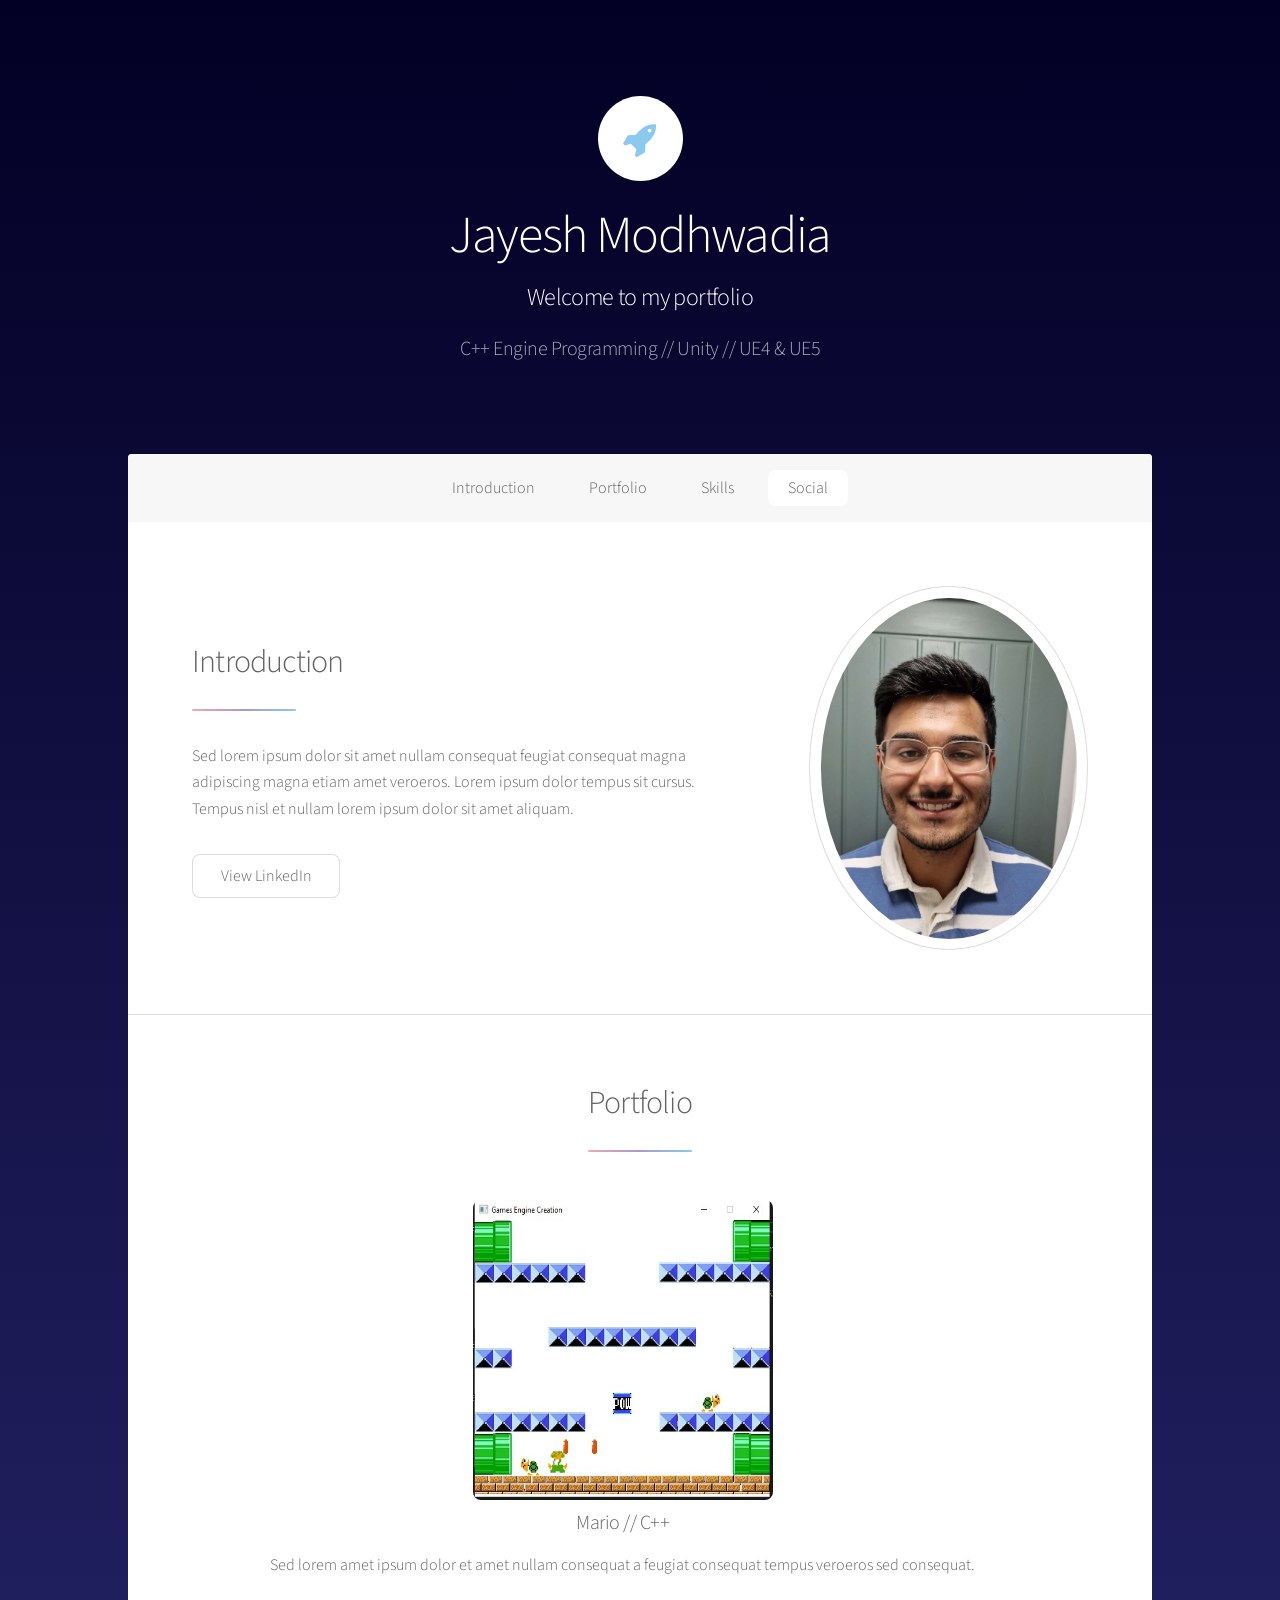
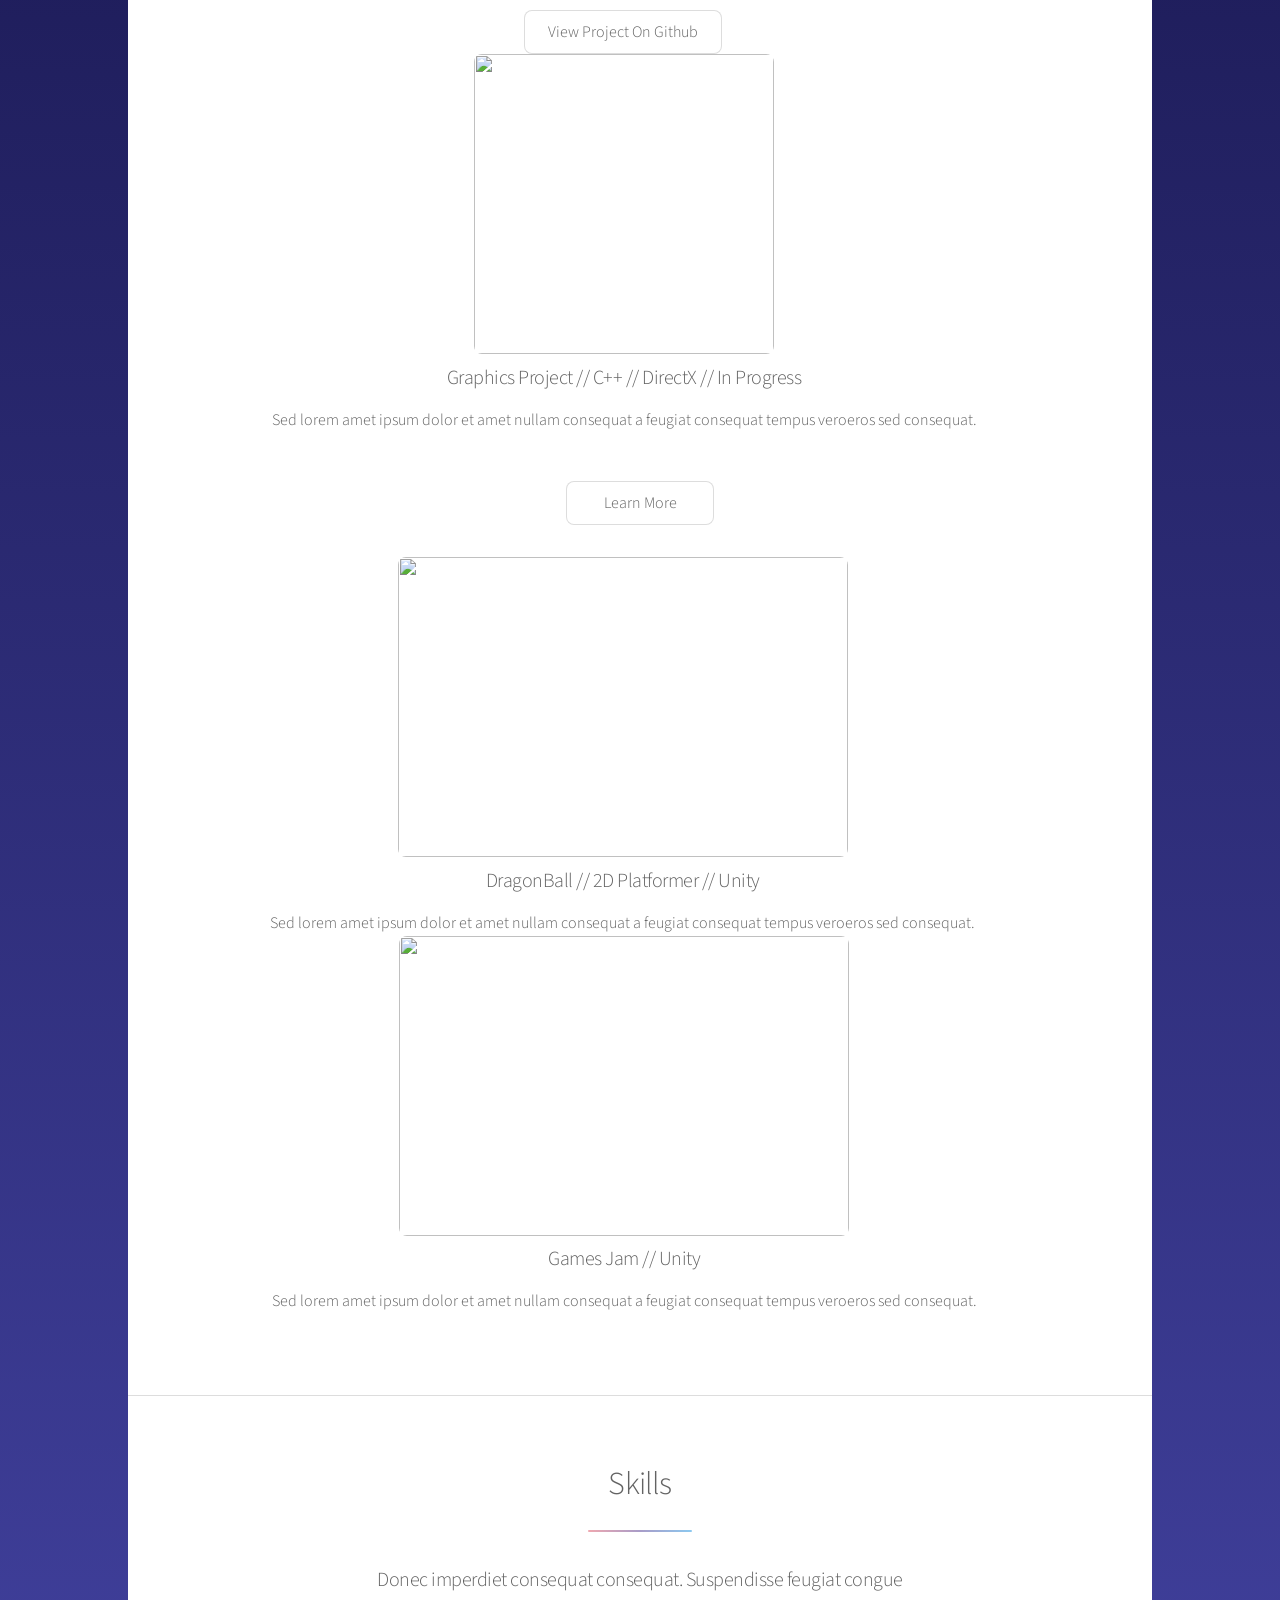
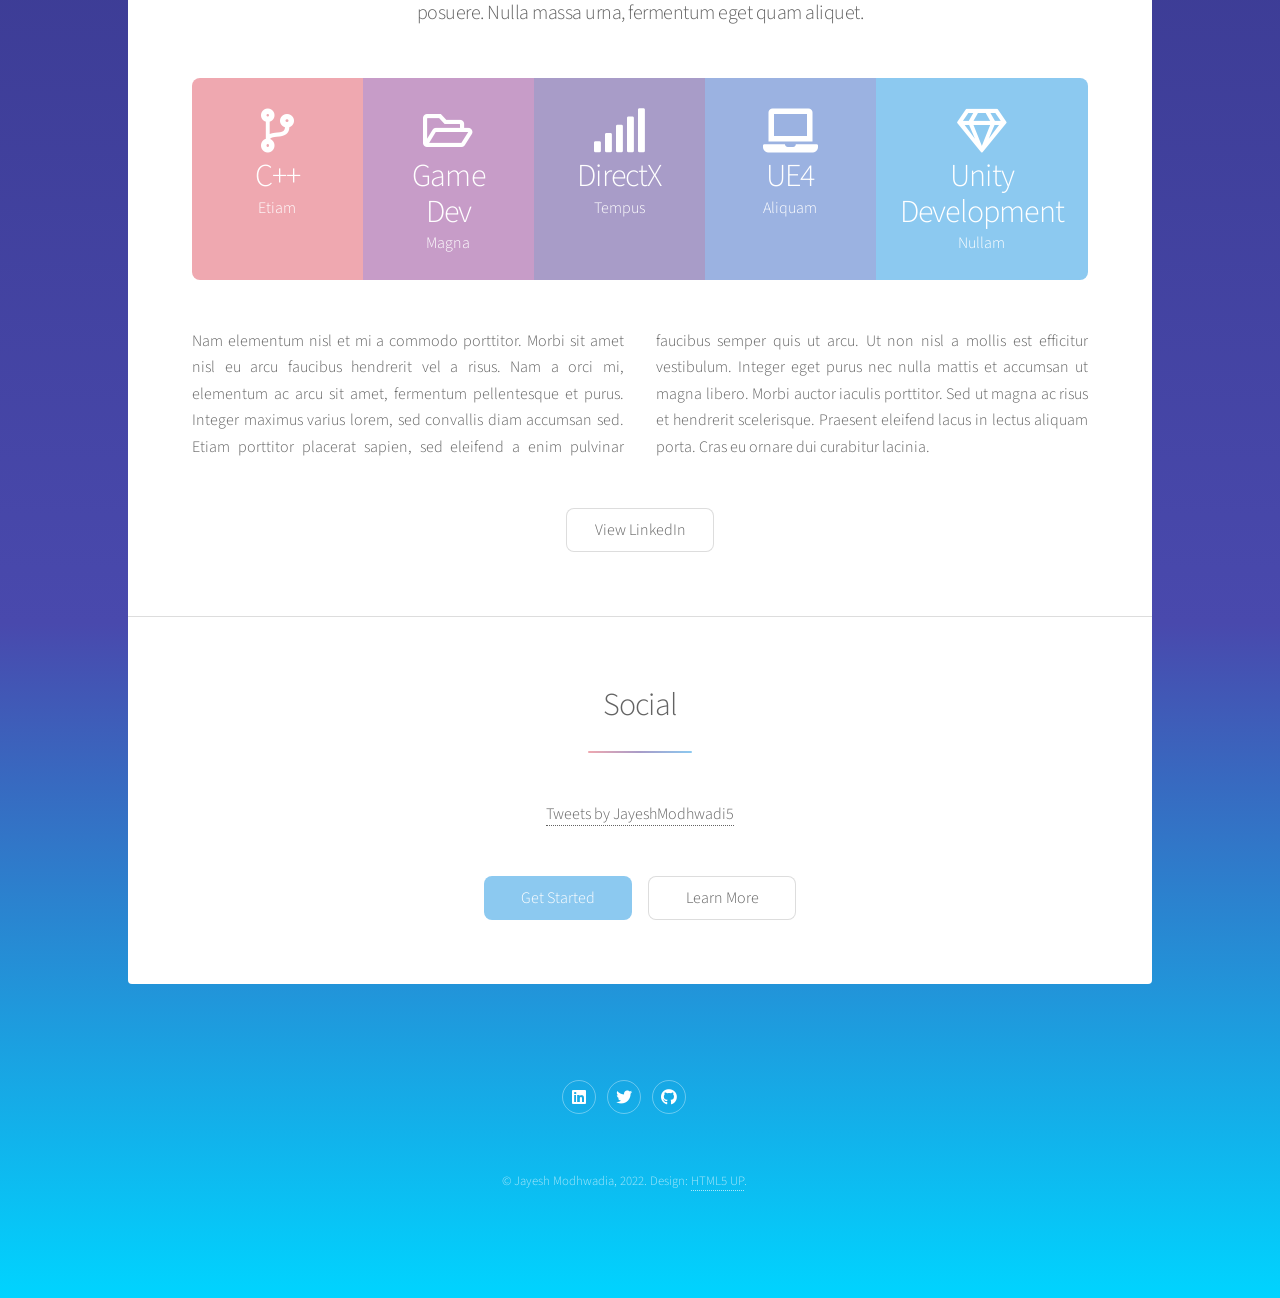
==== commit e3f24019: "added project images, links and added social links" ====
--- a/index.html
+++ b/index.html
@@ -49,7 +49,7 @@
 										adipiscing magna etiam amet veroeros. Lorem ipsum dolor tempus sit cursus.
 										Tempus nisl et nullam lorem ipsum dolor sit amet aliquam.</p>
 										<ul class="actions">
-											<li><a href="generic.html" class="button">Learn More</a></li>
+											<li><a href="https://www.linkedin.com/in/jayesh-modhwadia-b29048223/" target="_blank" class="button">View LinkedIn</a></li>
 										</ul>
 									</div>
 									<span class="image"><img src="images/profilepic.jpg" alt="" /></span>
@@ -67,6 +67,13 @@
 											<span class="image"><img src="images/mario.jpg" alt="" style="width:300px;height:300px" /></span>
 										<h3>Mario // C++</h3>
 										<p>Sed lorem amet ipsum dolor et amet nullam consequat a feugiat consequat tempus veroeros sed consequat.</p>
+
+											<ul class="actions special">
+												<li><a href="https://github.com/JModhwadia1/MarioProject" target="_blank" class="button">View Project On Github </a></li>
+											</ul>
+									</li>
+									<li>
+										&nbsp;
 									</li>
 									<li><!--directx-->
 										<!--<span class="icon major style3 fa-copy"></span>-->
@@ -74,17 +81,30 @@
 										<h3>Graphics Project // C++ // DirectX // In Progress</h3>
 										<p>Sed lorem amet ipsum dolor et amet nullam consequat a feugiat consequat tempus veroeros sed consequat.</p>
 									</li>
-									<li><!--dragonball-->
-										<!--<span class="icon major style5 fa-gem"></span>-->
-											<span class="image"><img src="images/dragonball.jpg" alt="" style="width:450px;height:300px" /></span>
-										<h3>Dolor nullam</h3>
-										<p>Sed lorem amet ipsum dolor et amet nullam consequat a feugiat consequat tempus veroeros sed consequat.</p>
-									</li>
+
 								</ul>
 								<footer class="major">
 									<ul class="actions special">
 										<li><a href="generic.html" class="button">Learn More</a></li>
 									</ul>
+									<ul class="features">
+										<li><!--dragonball-->
+											<!--<span class="icon major style5 fa-gem"></span>-->
+												<span class="image"><img src="images/dragonball.jpg" alt="" style="width:450px;height:300px" /></span>
+											<h3>DragonBall // 2D Platformer // Unity </h3>
+											<p>Sed lorem amet ipsum dolor et amet nullam consequat a feugiat consequat tempus veroeros sed consequat.</p>
+										</li>
+										<li>
+											&nbsp;
+										</li>
+										<li><!--games jam-->
+											<!--<span class="icon major style5 fa-gem"></span>-->
+												<span class="image"><img src="images/dragonball.jpg" alt="" style="width:450px;height:300px" /></span>
+											<h3>Games Jam // Unity </h3>
+											<p>Sed lorem amet ipsum dolor et amet nullam consequat a feugiat consequat tempus veroeros sed consequat.</p>
+										</li>
+
+										</ul>
 								</footer>
 							</section>
 
@@ -120,7 +140,7 @@
 								<p class="content">Nam elementum nisl et mi a commodo porttitor. Morbi sit amet nisl eu arcu faucibus hendrerit vel a risus. Nam a orci mi, elementum ac arcu sit amet, fermentum pellentesque et purus. Integer maximus varius lorem, sed convallis diam accumsan sed. Etiam porttitor placerat sapien, sed eleifend a enim pulvinar faucibus semper quis ut arcu. Ut non nisl a mollis est efficitur vestibulum. Integer eget purus nec nulla mattis et accumsan ut magna libero. Morbi auctor iaculis porttitor. Sed ut magna ac risus et hendrerit scelerisque. Praesent eleifend lacus in lectus aliquam porta. Cras eu ornare dui curabitur lacinia.</p>
 								<footer class="major">
 									<ul class="actions special">
-										<li><a href="generic.html" class="button">Learn More</a></li>
+										<li><a href="https://www.linkedin.com/in/jayesh-modhwadia-b29048223/" target="_blank" class="button">View LinkedIn</a></li>
 									</ul>
 								</footer>
 							</section>
@@ -129,9 +149,11 @@
 							<section id="cta" class="main special">
 								<header class="major">
 									<h2>Social</h2>
-									<p>Donec imperdiet consequat consequat. Suspendisse feugiat congue<br />
-									posuere. Nulla massa urna, fermentum eget quam aliquet.</p>
+									<!-- <p>Donec imperdiet consequat consequat. Suspendisse feugiat congue<br />
+									posuere. Nulla massa urna, fermentum eget quam aliquet.</p> -->
 								</header>
+								<!--twitter widget -->
+								<a class="twitter-timeline" data-width="500" data-height="500" data-theme="light" href="https://twitter.com/JayeshModhwadi5?ref_src=twsrc%5Etfw">Tweets by JayeshModhwadi5</a> <script async src="https://platform.twitter.com/widgets.js" charset="utf-8"></script>
 								<footer class="major">
 									<ul class="actions special">
 										<li><a href="generic.html" class="button primary">Get Started</a></li>
@@ -151,7 +173,7 @@
 								<li><a href="generic.html" class="button">Learn More</a></li>
 							</ul>
 						</section>-->
-						<section>
+						<!--<section>-->
 							<!--<h2>Etiam feugiat</h2>-->
 							<!--<dl class="alt">
 								<dt>Address</dt>
@@ -167,10 +189,10 @@
 								<!--<li><a href="#" class="icon brands fa-facebook-f alt"><span class="label">Facebook</span></a></li>
 								<li><a href="#" class="icon brands fa-instagram alt"><span class="label">Instagram</span></a></li>-->
 								<li><a href="#" class="icon brands fa-github alt"><span class="label">GitHub</span></a></li>
-								<!--<li><a href="#" class="icon brands fa-dribbble alt"><span class="label">Dribbble</span></a></li>
+								<!--<li><a href="#" class="icon brands fa-dribbble alt"><span class="label">Dribbble</span></a></li>-->
 							</ul>
-						</section>
-						<p class="copyright">&copy; Untitled. Design: <a href="https://html5up.net">HTML5 UP</a>.</p>
+						<!--</section>-->
+						 <p class="copyright">&copy; Jayesh Modhwadia, 2022. Design: <a href="https://html5up.net">HTML5 UP</a>.</p>
 					</footer>
 
 			</div>
--- a/assets/css/main.css
+++ b/assets/css/main.css
@@ -99,11 +99,17 @@
 	}
 
 	body {
-		background-color: #935d8c;
+		/*background-color: #935d8c;
 		background-image: url("images/overlay.png"), -moz-linear-gradient(45deg, #e37682 15%, #5f4d93 85%);
 		background-image: url("images/overlay.png"), -webkit-linear-gradient(45deg, #e37682 15%, #5f4d93 85%);
 		background-image: url("images/overlay.png"), -ms-linear-gradient(45deg, #e37682 15%, #5f4d93 85%);
-		background-image: url("images/overlay.png"), linear-gradient(45deg, #e37682 15%, #5f4d93 85%);
+		background-image: url("images/overlay.png"), linear-gradient(45deg, #e37682 15%, #5f4d93 85%);*/
+
+		background: rgb(2,0,36);
+background: -moz-linear-gradient(180deg, rgba(2,0,36,1) 0%, rgba(73,73,173,1) 85%, rgba(0,212,255,1) 100%);
+background: -webkit-linear-gradient(180deg, rgba(2,0,36,1) 0%, rgba(73,73,173,1) 85%, rgba(0,212,255,1) 100%);
+background: linear-gradient(180deg, rgba(2,0,36,1) 0%, rgba(73,73,173,1) 85%, rgba(0,212,255,1) 100%);
+filter: progid:DXImageTransform.Microsoft.gradient(startColorstr="#020024",endColorstr="#00d4ff",GradientType=1);
 	}
 
 		body.is-preload *, body.is-preload *:before, body.is-preload *:after {
@@ -120,7 +126,7 @@
 /* Type */
 
 	body {
-		background-color: #935d8c;
+		/*background-color: #935d8c;*/
 		color: rgba(255, 255, 255, 0.65);
 	}
 
@@ -2814,7 +2820,7 @@
 	}
 
 		.features li {
-			width: calc(33.33333% - 2em);
+			 width: 100% /*calc(33.33333% - 2em); */
 			margin-left: 2em;
 			margin-top: 3em;
 			padding: 0;
@@ -2831,7 +2837,7 @@
 		@media screen and (max-width: 980px) {
 
 			.features li {
-				width: calc(50% - 2em);
+				width: calc(60% - 2em);
 			}
 
 				.features li:nth-child(3) {
@@ -3706,6 +3712,12 @@
 			font-size: 0.8em;
 			text-align: center;
 		}
+		#footer .icons {
+			width: 100%;
+			margin: 2.5em 0 2em 0;
+			font-size: 0.8em;
+			text-align: center;
+		}
 
 		@media screen and (max-width: 1280px) {
 
@@ -3731,7 +3743,7 @@
 				}
 
 				#footer .copyright {
-					text-align: left;
+					text-align: center;
 				}
 
 		}
@@ -3782,4 +3794,4 @@
 				max-width: 100%;
 			}
 
-		}+		}
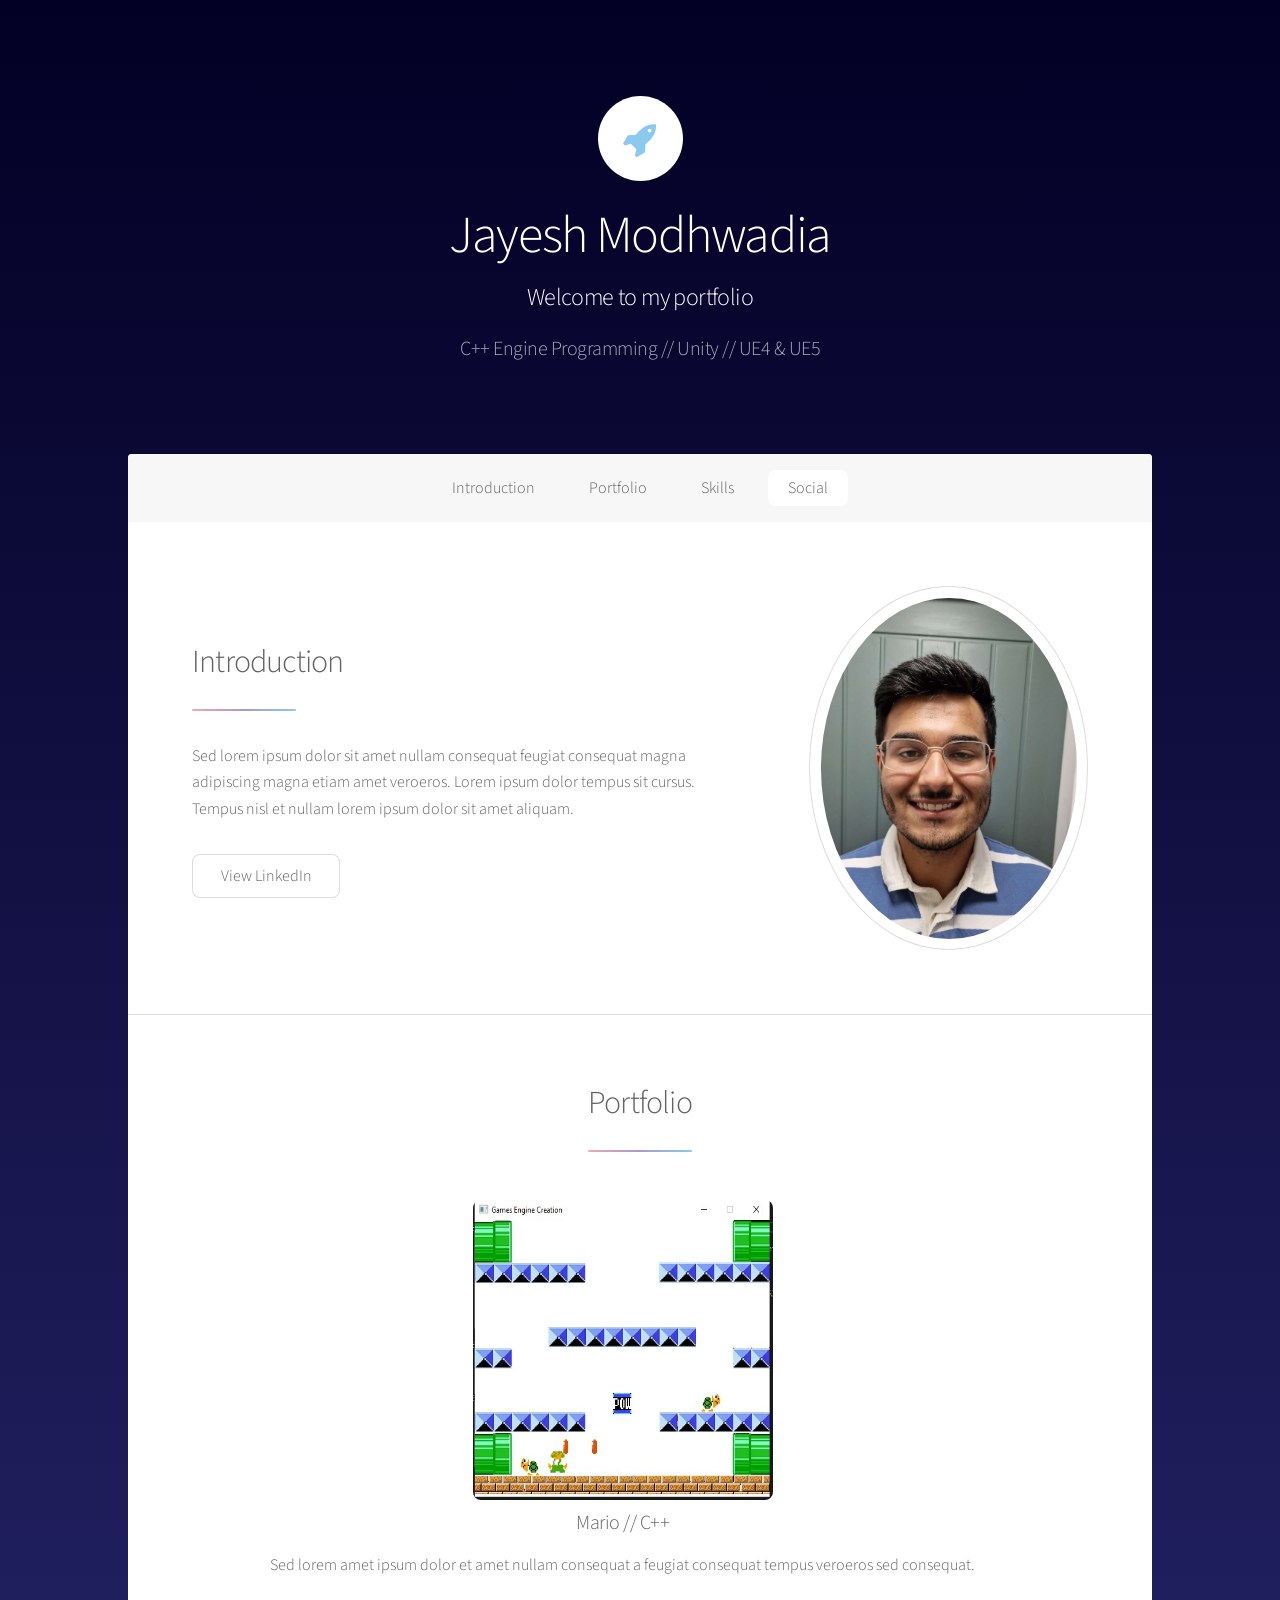
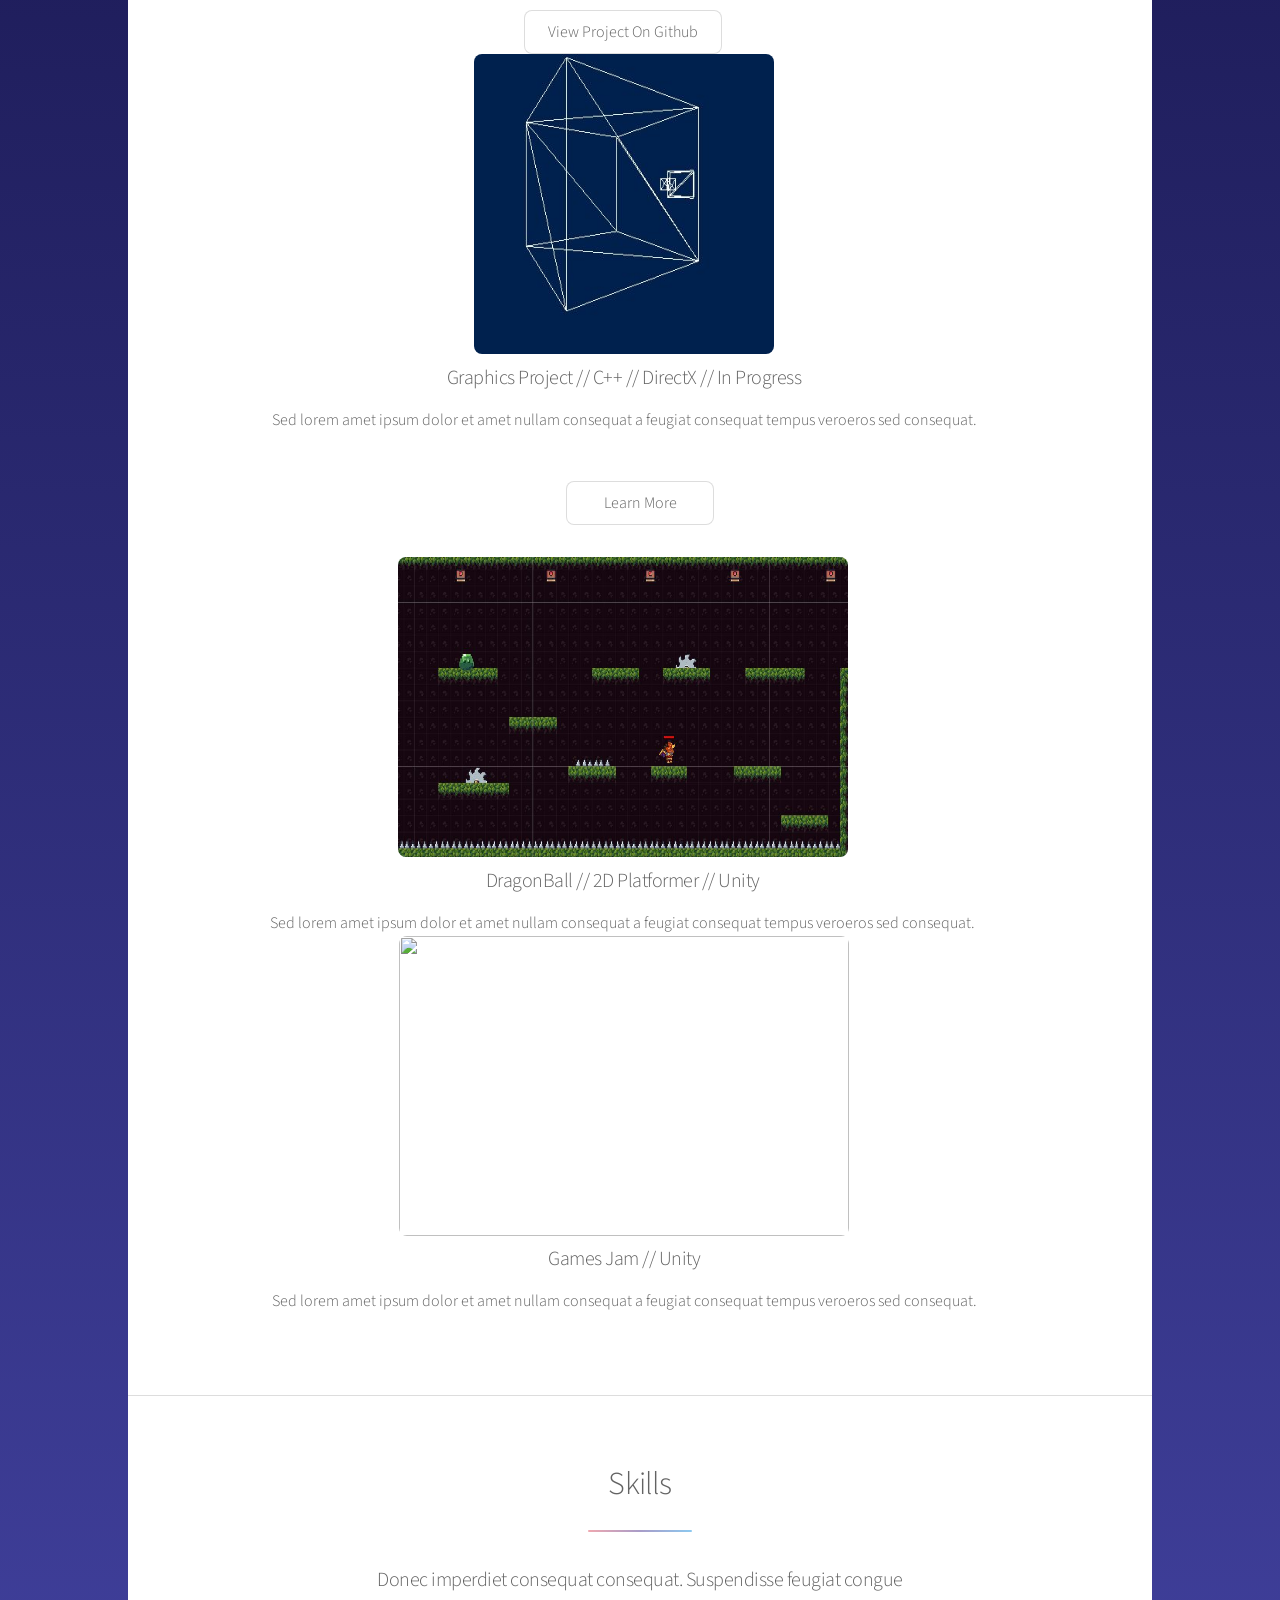
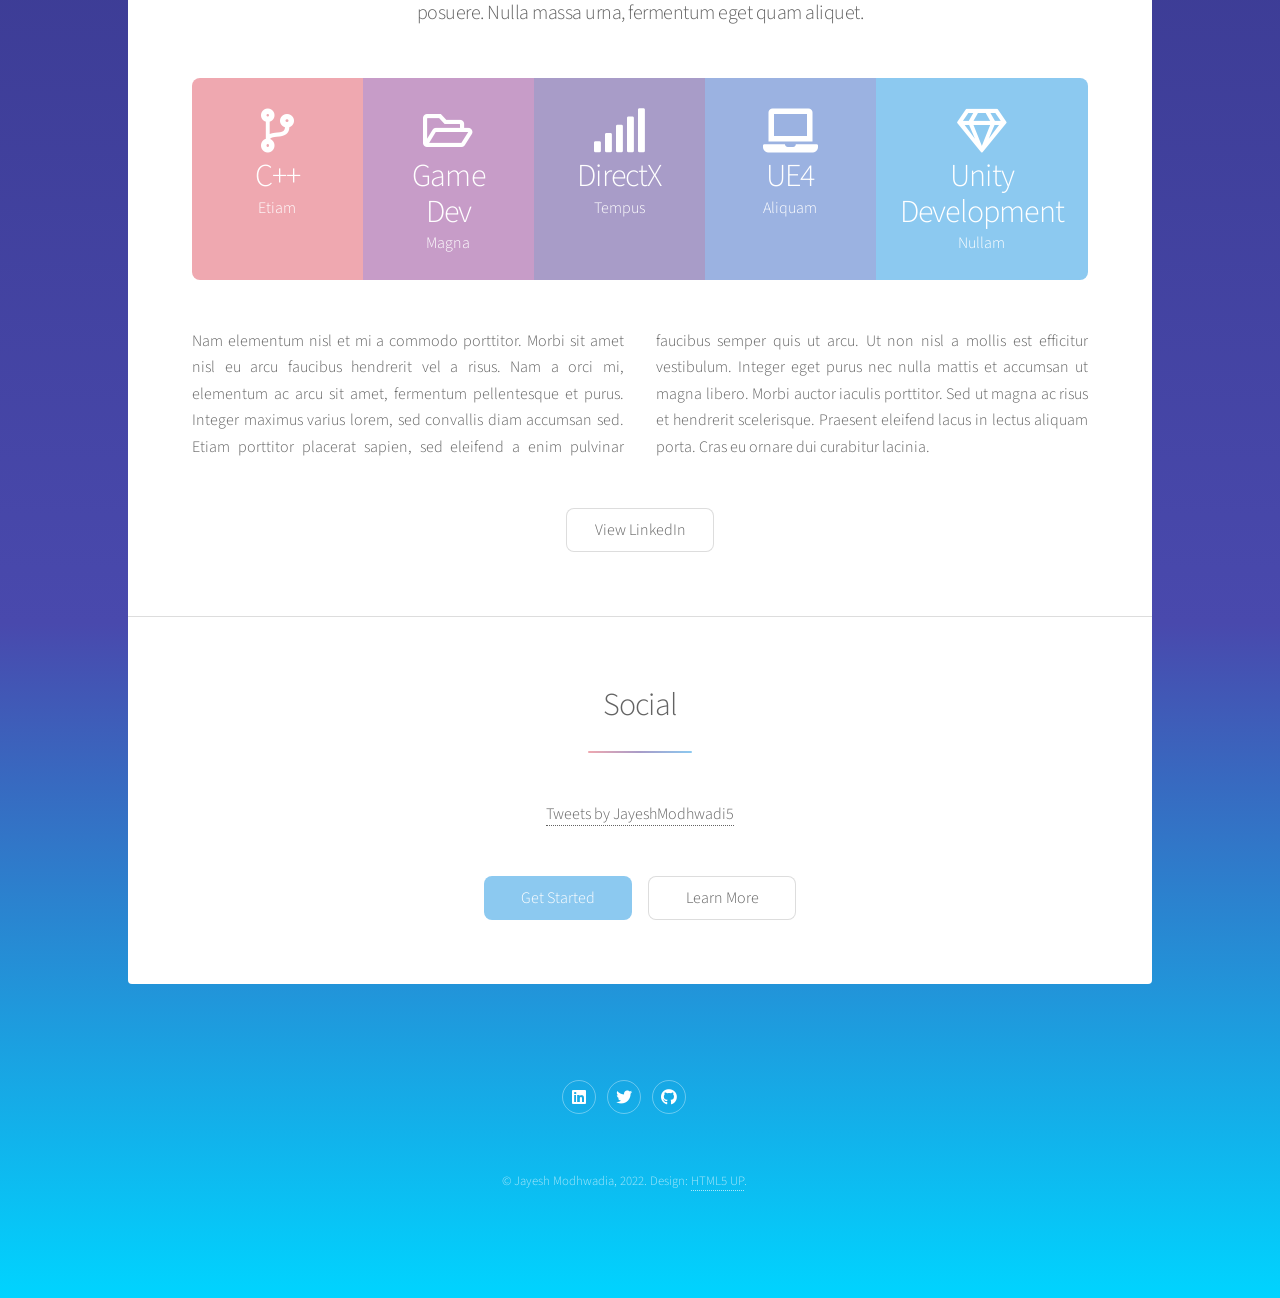
==== commit 7f98b2bb: "Update index.html" ====
--- a/index.html
+++ b/index.html
@@ -77,7 +77,7 @@
 									</li>
 									<li><!--directx-->
 										<!--<span class="icon major style3 fa-copy"></span>-->
-										<span class="image"><img src="images/directx.jpg" alt="" style="width:300px;height:300px" /></span>
+										<span class="image"><img src="images/directx.JPG" alt="" style="width:300px;height:300px" /></span>
 										<h3>Graphics Project // C++ // DirectX // In Progress</h3>
 										<p>Sed lorem amet ipsum dolor et amet nullam consequat a feugiat consequat tempus veroeros sed consequat.</p>
 									</li>
@@ -90,7 +90,7 @@
 									<ul class="features">
 										<li><!--dragonball-->
 											<!--<span class="icon major style5 fa-gem"></span>-->
-												<span class="image"><img src="images/dragonball.jpg" alt="" style="width:450px;height:300px" /></span>
+												<span class="image"><img src="images/dragonball.JPG" alt="" style="width:450px;height:300px" /></span>
 											<h3>DragonBall // 2D Platformer // Unity </h3>
 											<p>Sed lorem amet ipsum dolor et amet nullam consequat a feugiat consequat tempus veroeros sed consequat.</p>
 										</li>
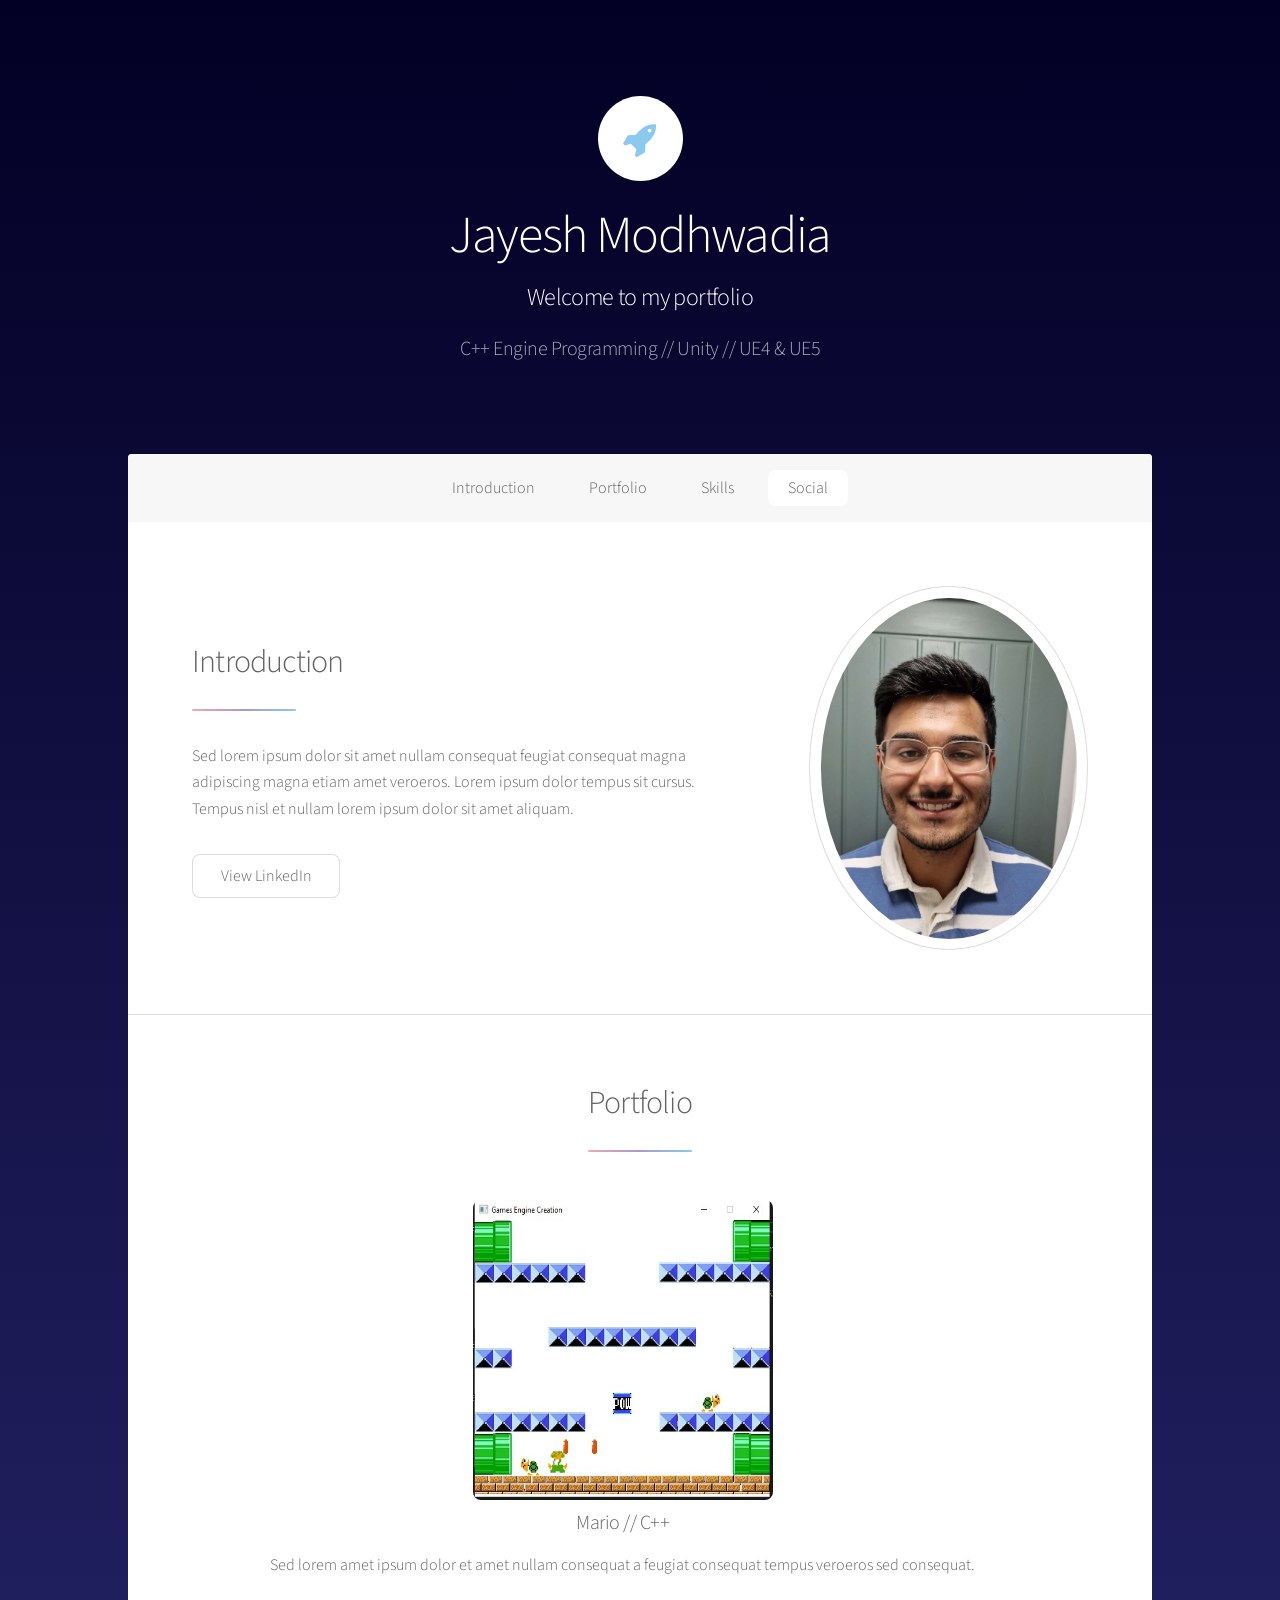
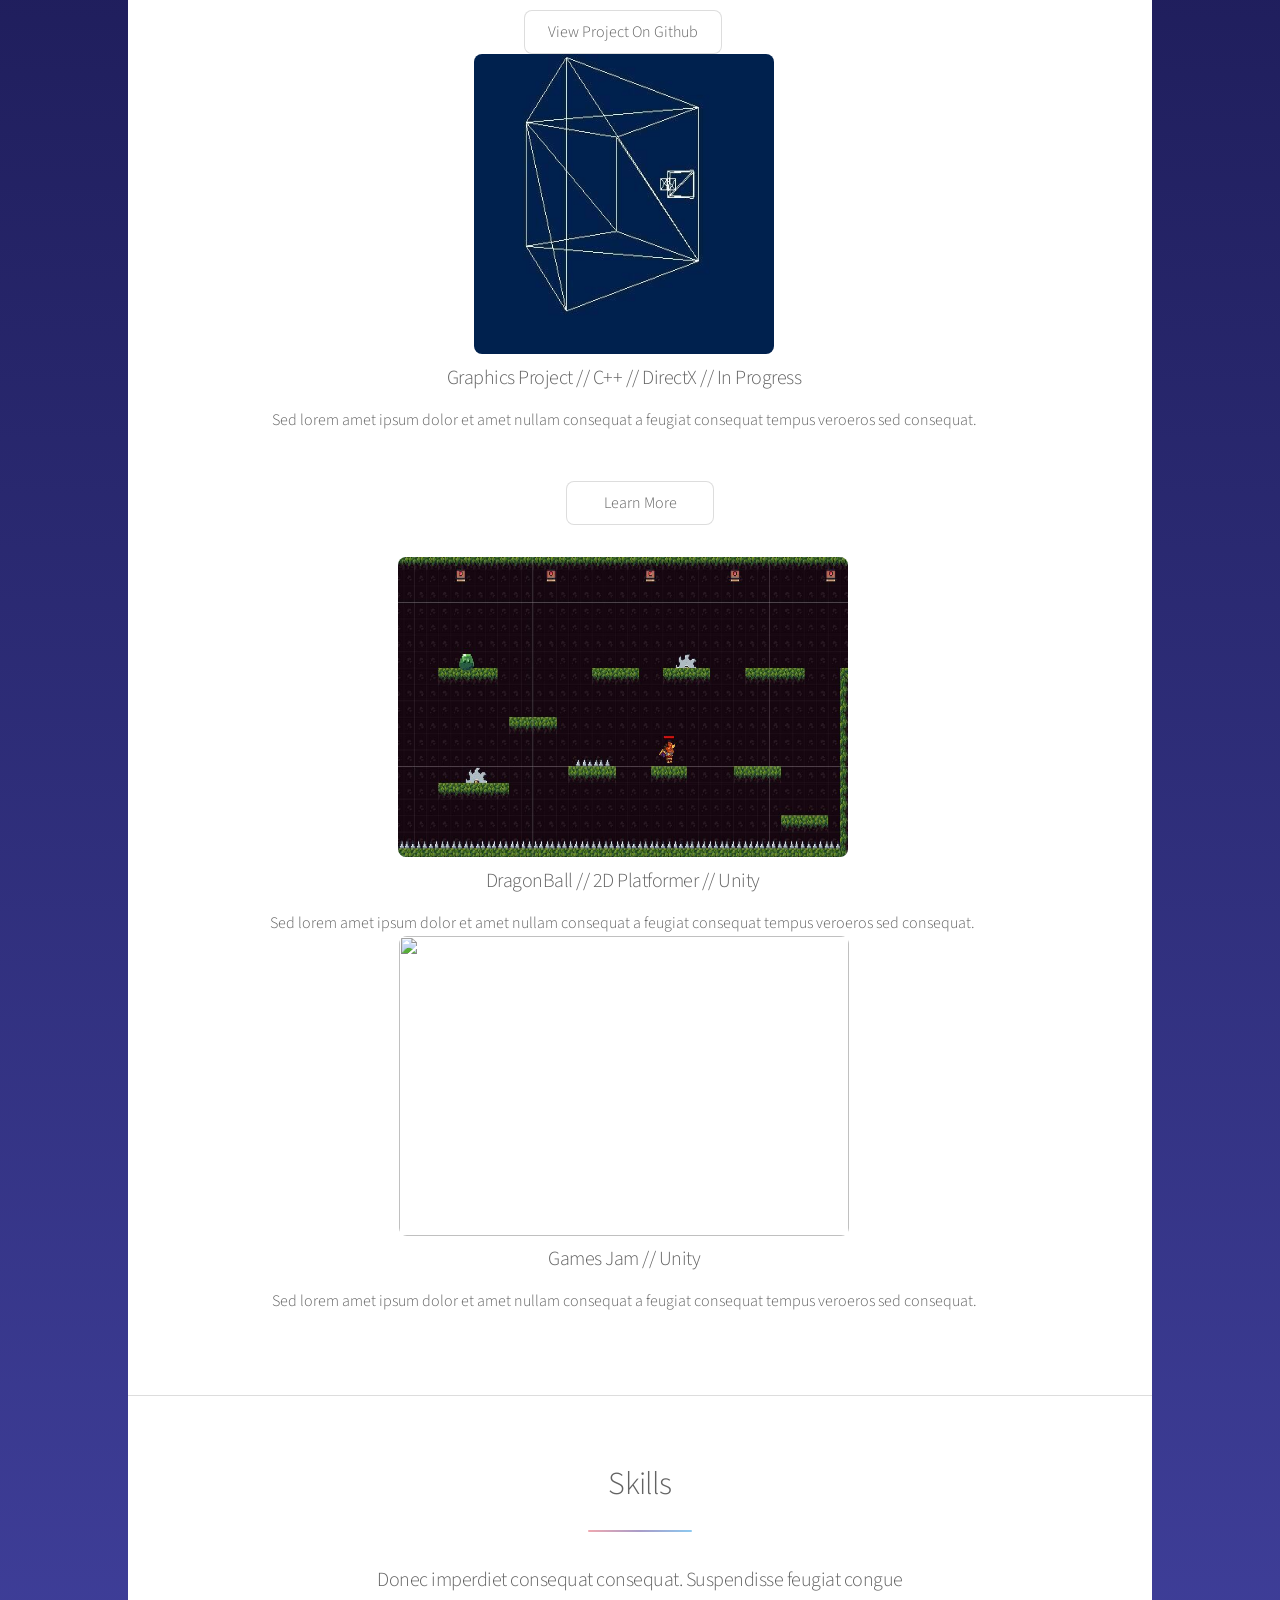
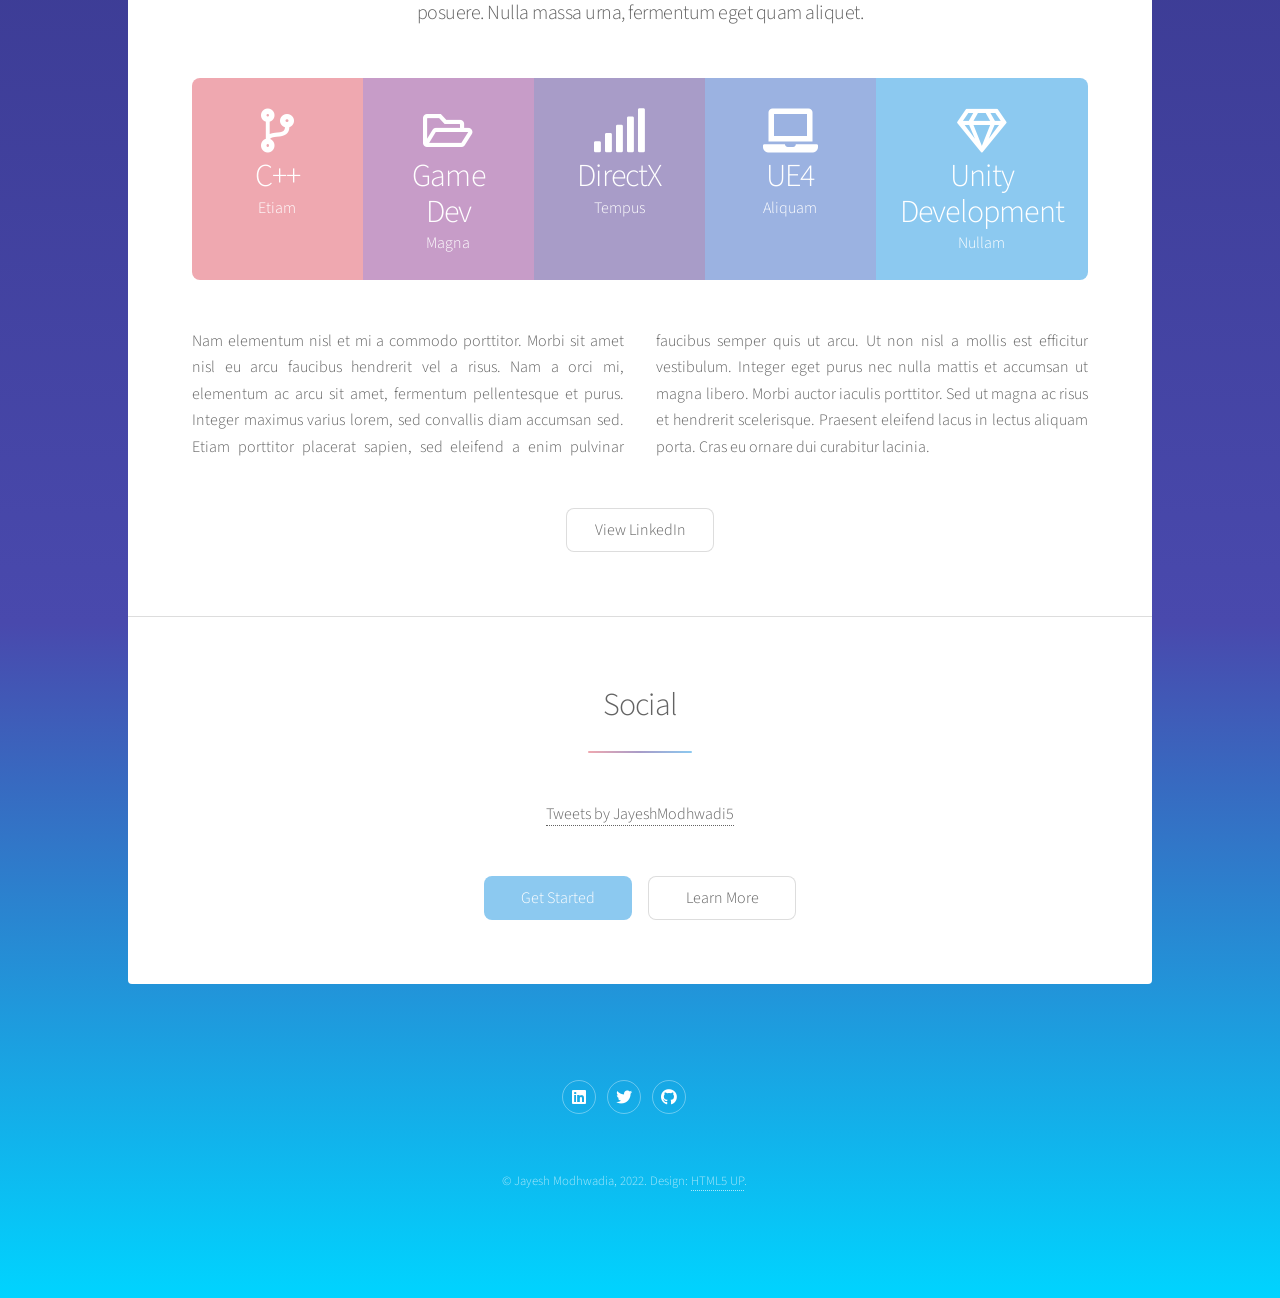
==== commit 437c19e4: "change file type to directx image" ====
--- a/index.html
+++ b/index.html
@@ -77,7 +77,7 @@
 									</li>
 									<li><!--directx-->
 										<!--<span class="icon major style3 fa-copy"></span>-->
-										<span class="image"><img src="images/directx.JPG" alt="" style="width:300px;height:300px" /></span>
+										<span class="image"><img src="images/directx.jpeg" alt="" style="width:300px;height:300px" /></span>
 										<h3>Graphics Project // C++ // DirectX // In Progress</h3>
 										<p>Sed lorem amet ipsum dolor et amet nullam consequat a feugiat consequat tempus veroeros sed consequat.</p>
 									</li>
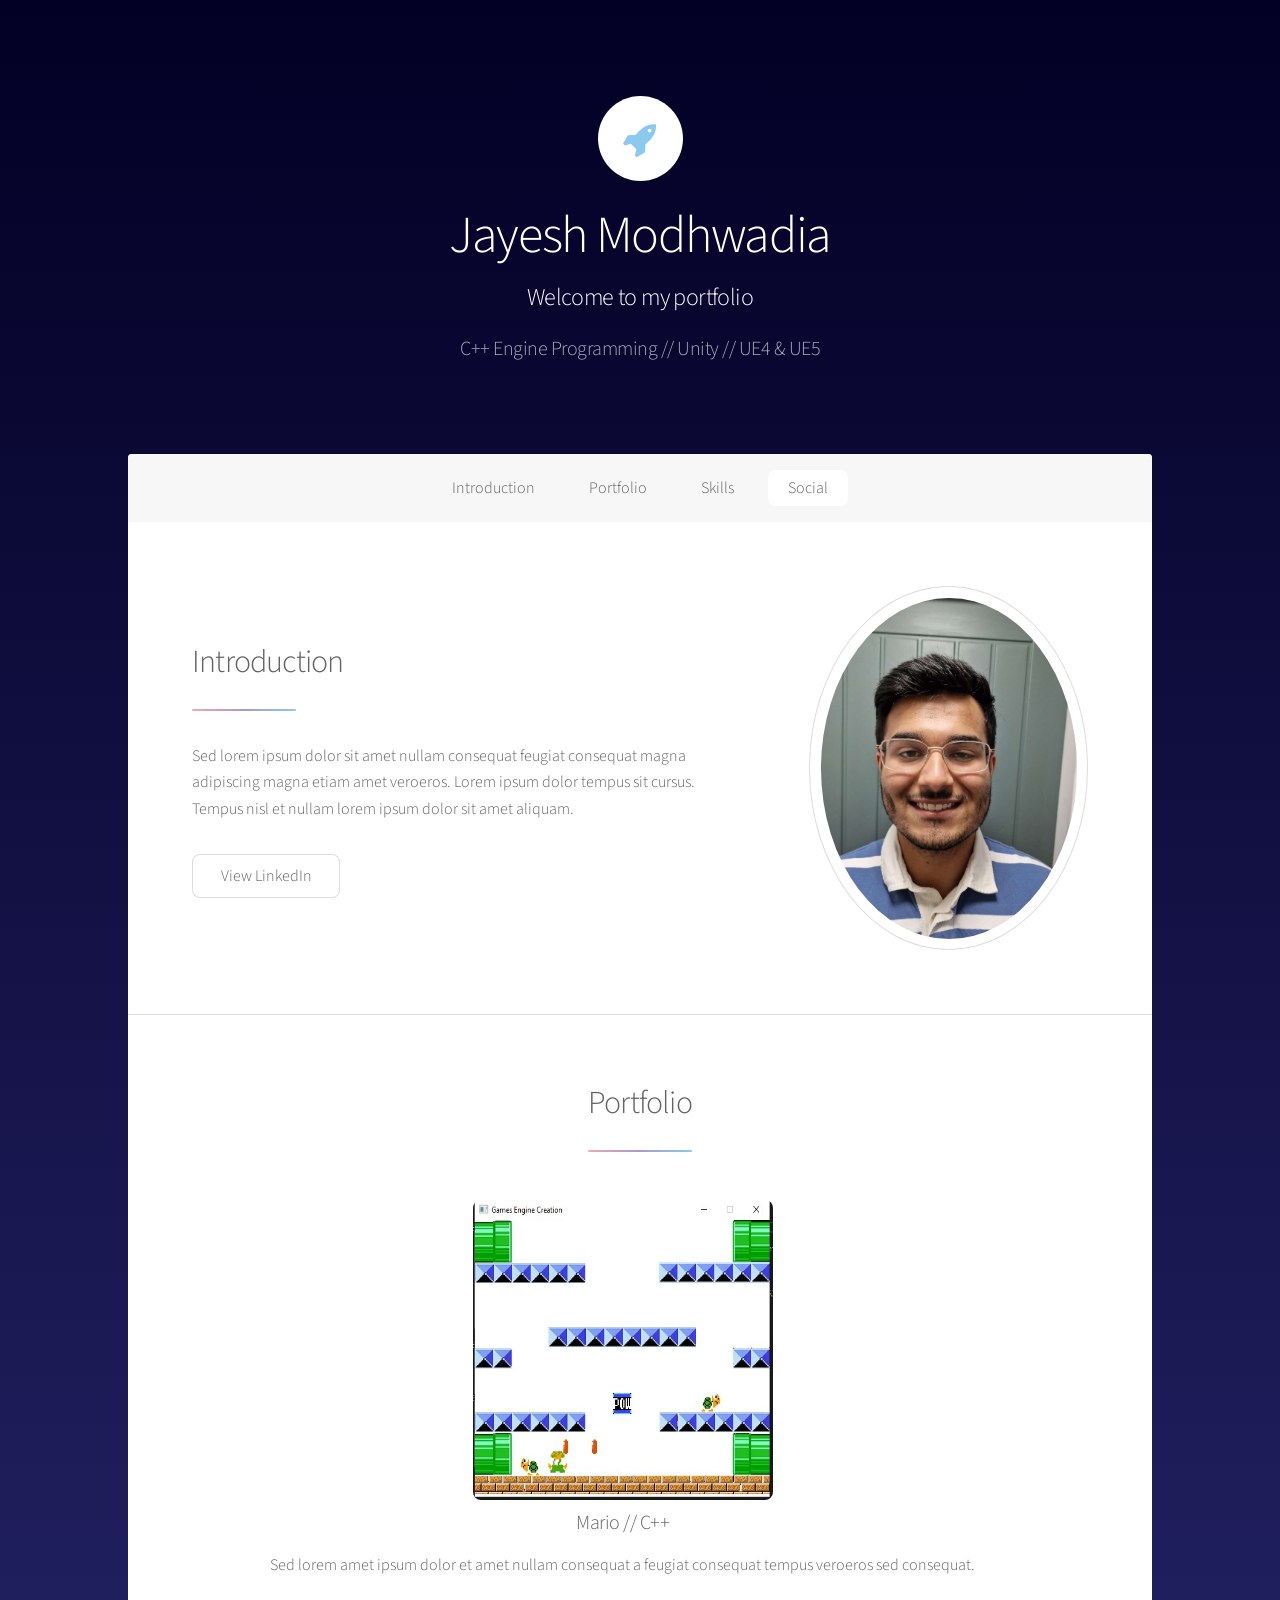
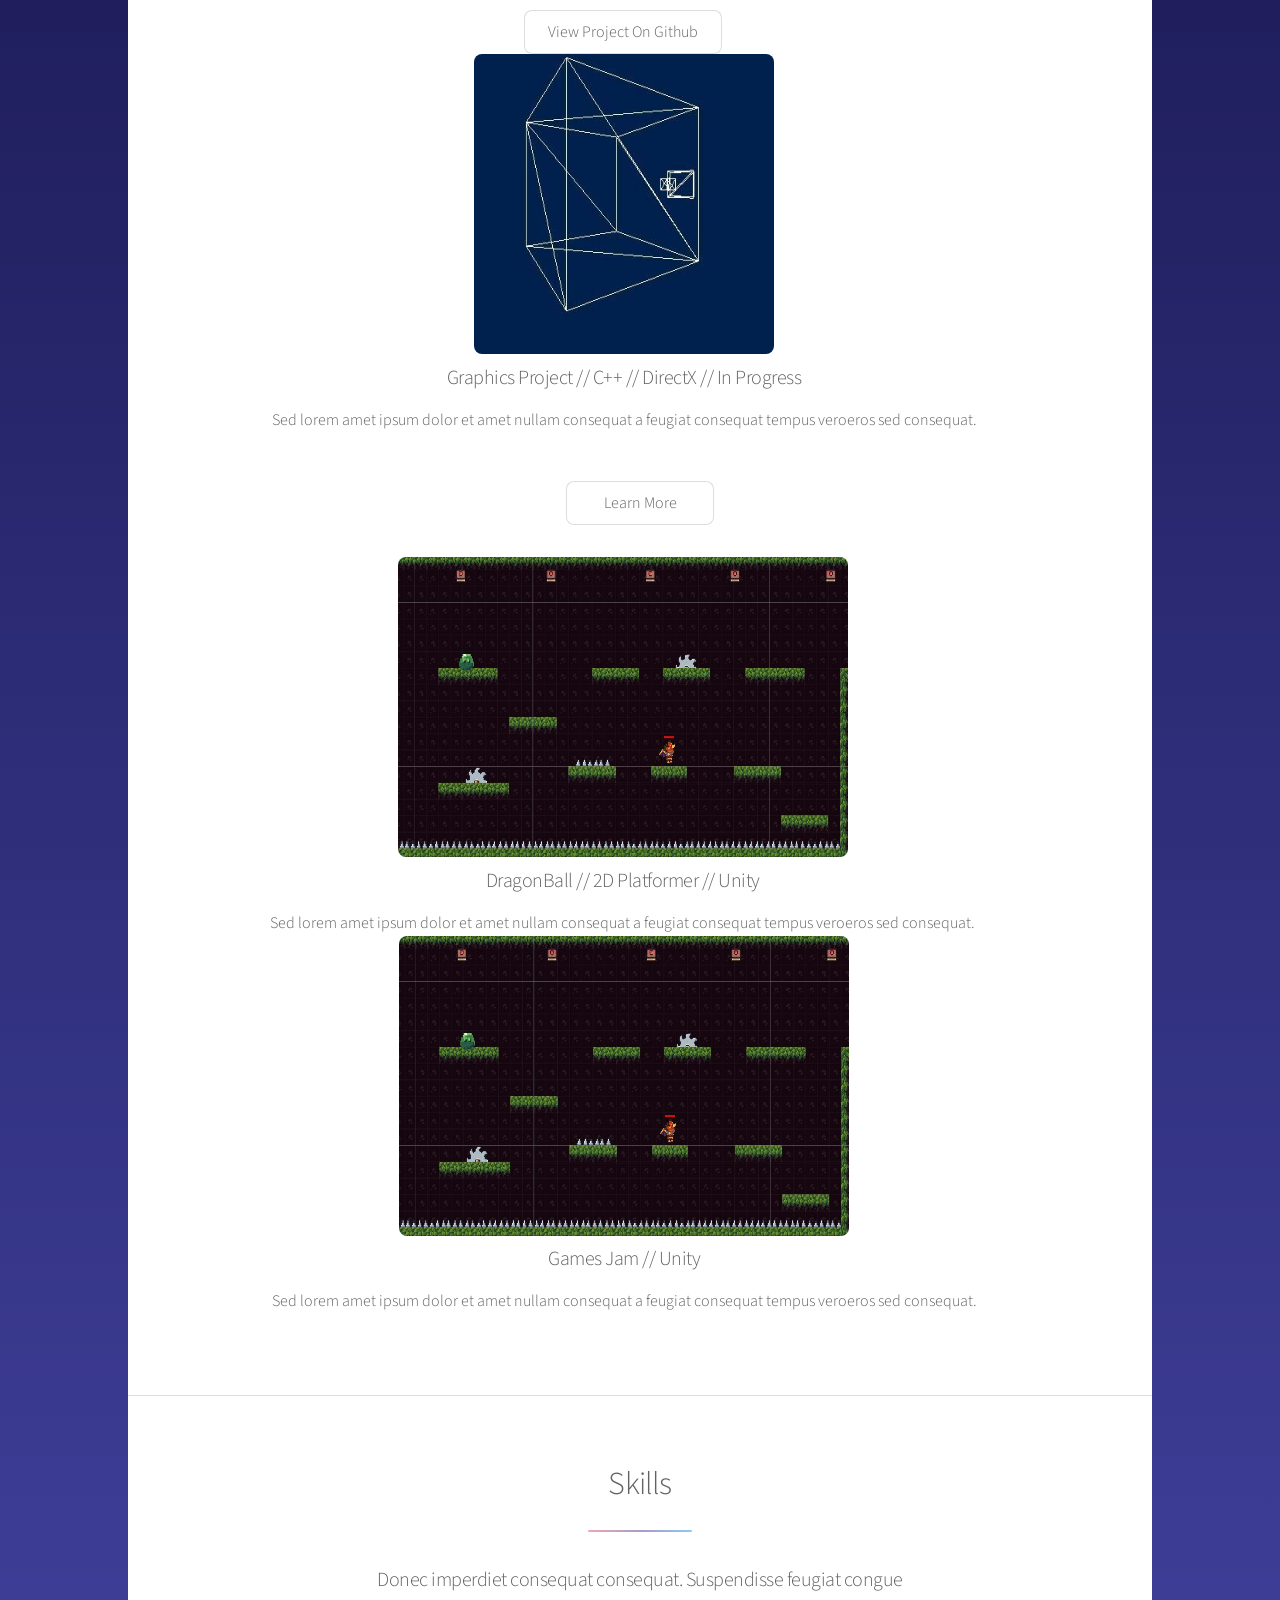
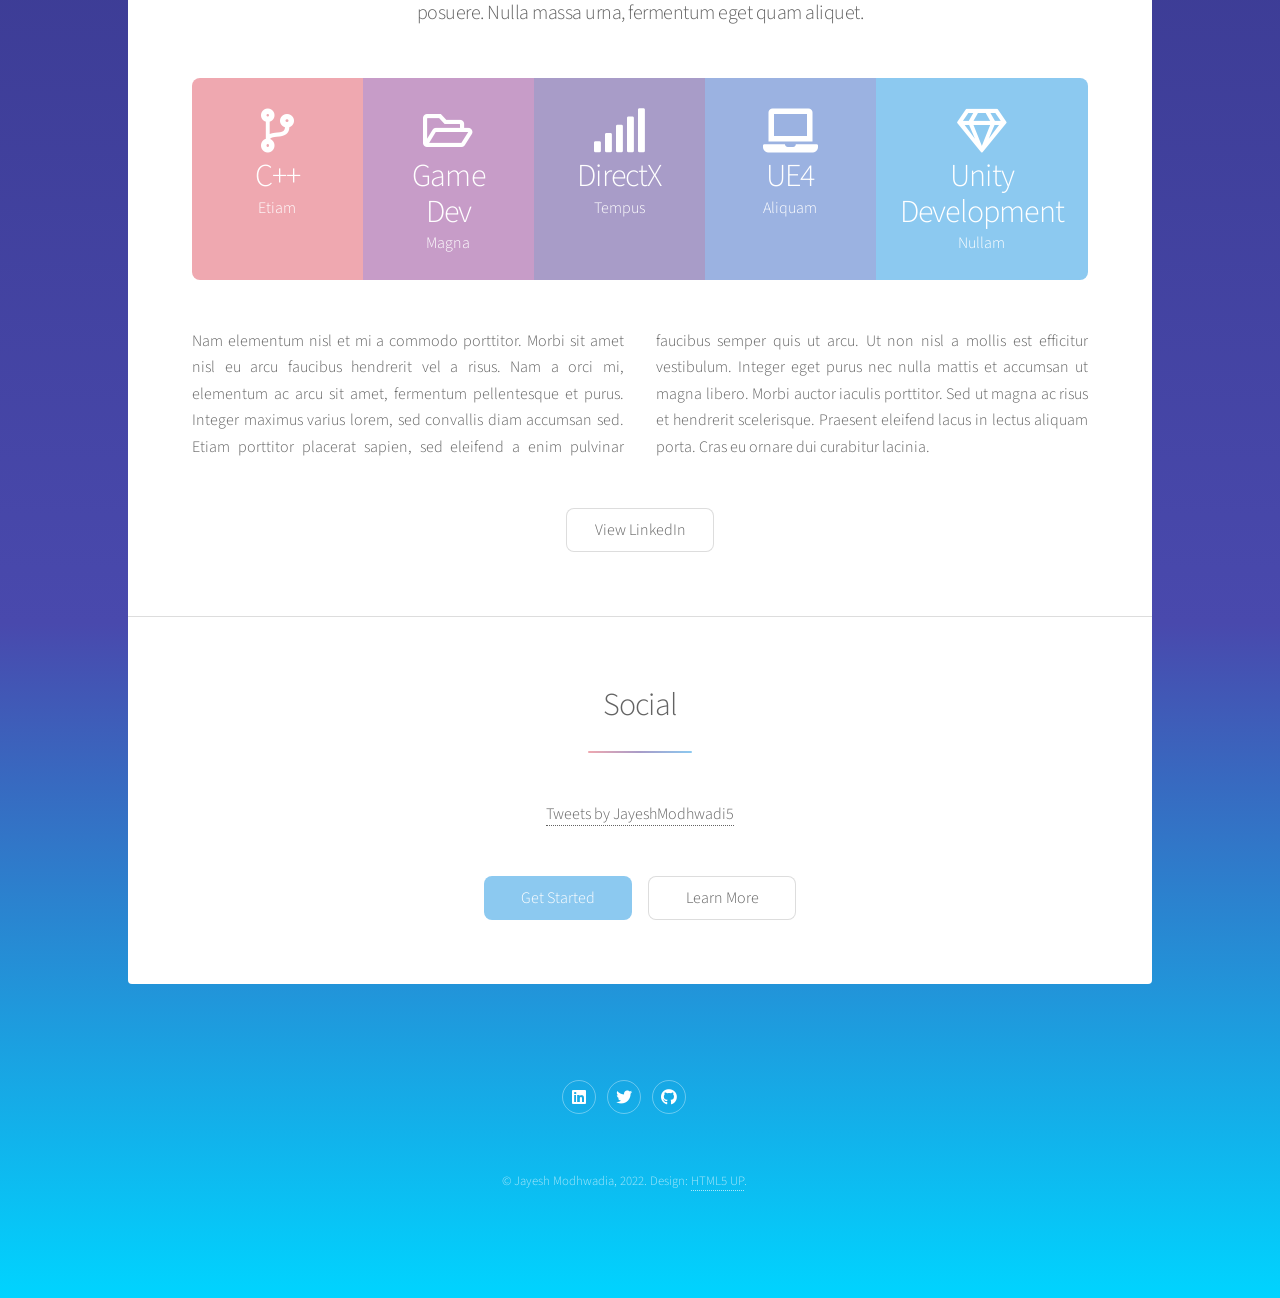
==== commit 6637ae3c: "Update index.html" ====
--- a/index.html
+++ b/index.html
@@ -99,7 +99,7 @@
 										</li>
 										<li><!--games jam-->
 											<!--<span class="icon major style5 fa-gem"></span>-->
-												<span class="image"><img src="images/dragonball.jpg" alt="" style="width:450px;height:300px" /></span>
+												<span class="image"><img src="images/dragonball.JPG" alt="" style="width:450px;height:300px" /></span>
 											<h3>Games Jam // Unity </h3>
 											<p>Sed lorem amet ipsum dolor et amet nullam consequat a feugiat consequat tempus veroeros sed consequat.</p>
 										</li>
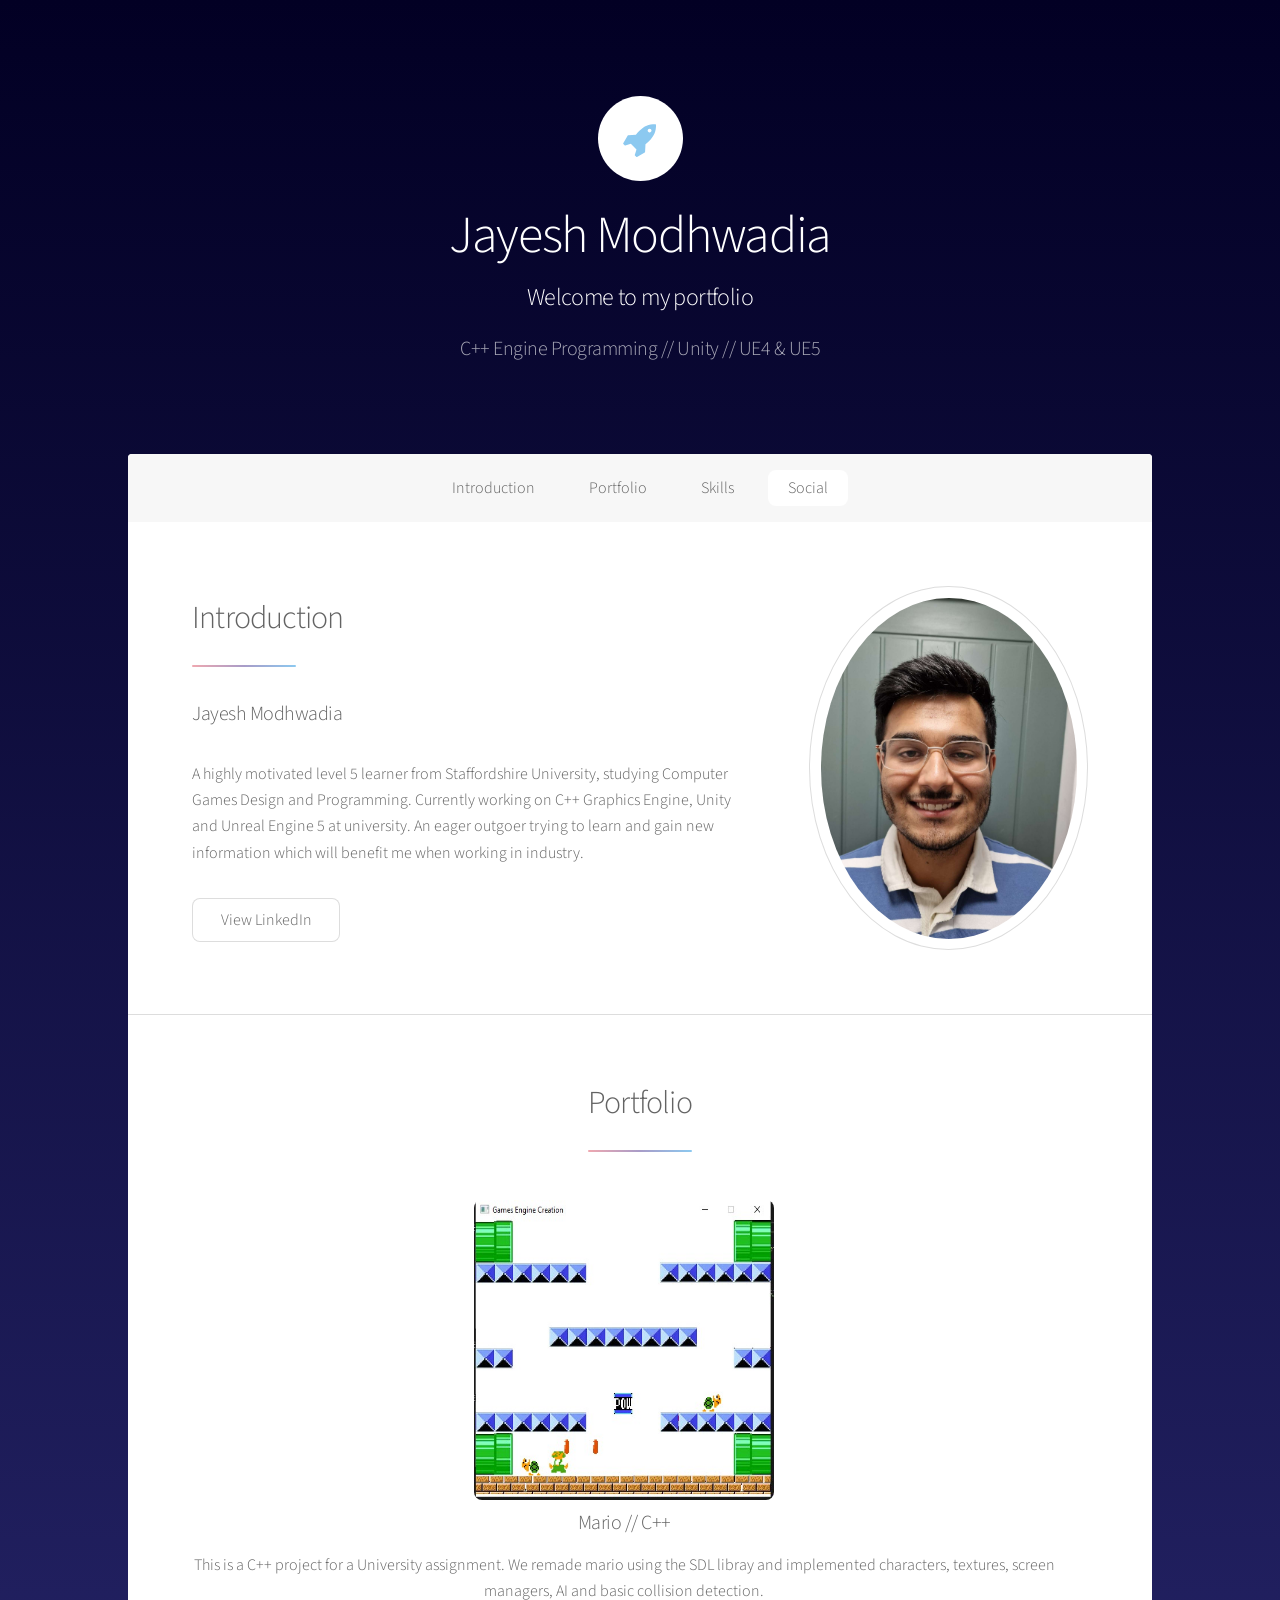
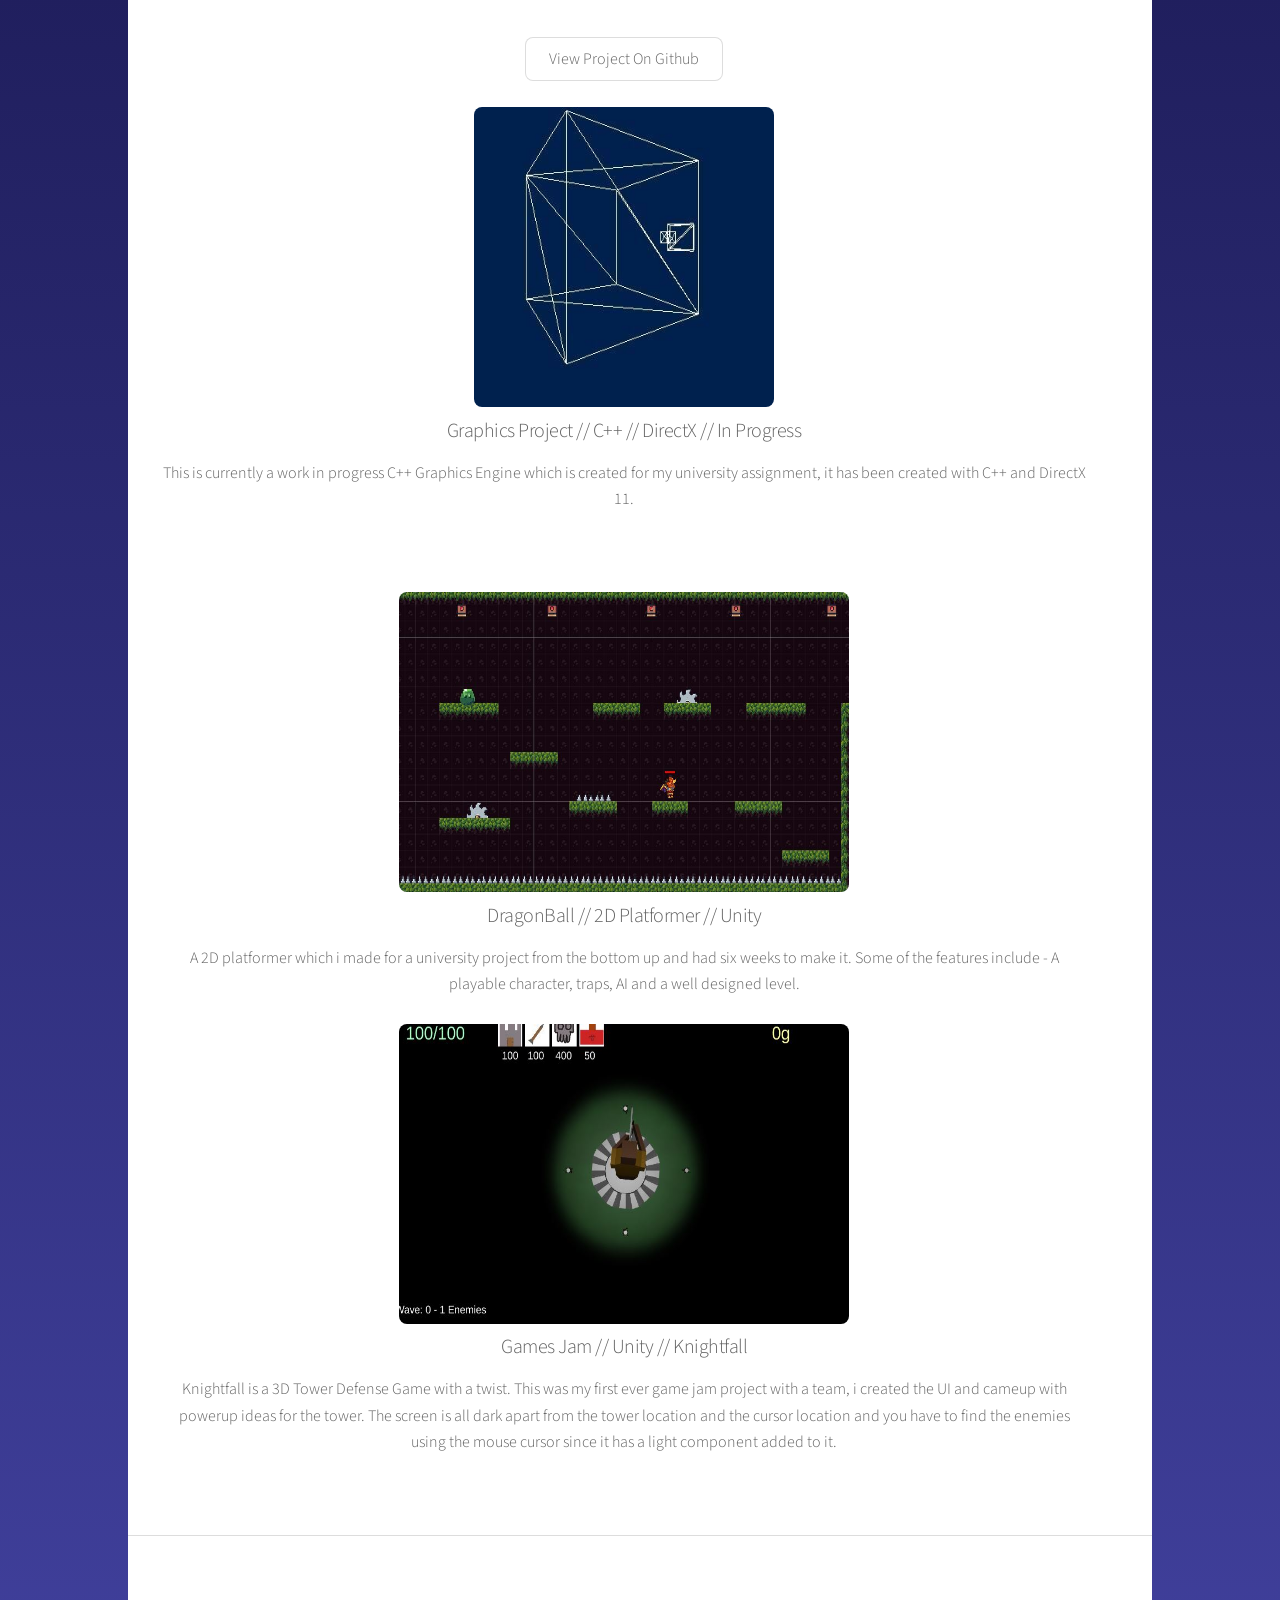
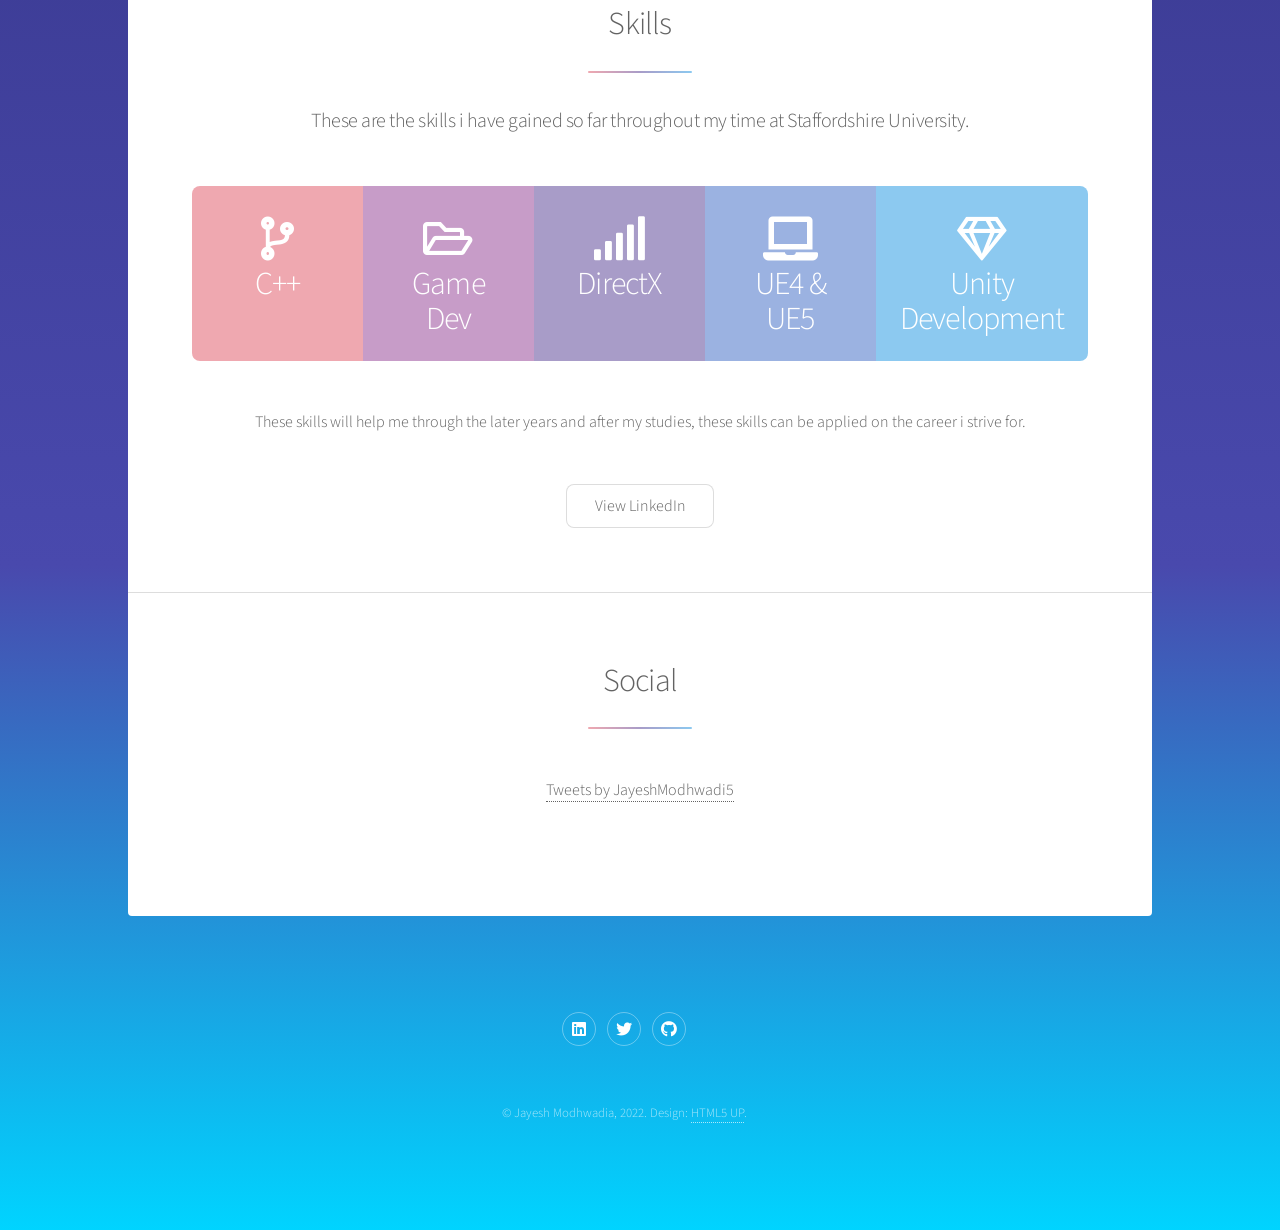
==== commit 17676985: "Added projec desc and further links to socials" ====
--- a/index.html
+++ b/index.html
@@ -44,11 +44,11 @@
 									<div class="content">
 										<header class="major">
 											<h2>Introduction</h2>
+											<h3>Jayesh Modhwadia<h3>
 										</header>
-										<p>Sed lorem ipsum dolor sit amet nullam consequat feugiat consequat magna
-										adipiscing magna etiam amet veroeros. Lorem ipsum dolor tempus sit cursus.
-										Tempus nisl et nullam lorem ipsum dolor sit amet aliquam.</p>
+										<p>A highly motivated level 5 learner from Staffordshire University, studying Computer Games Design and Programming. Currently working on C++ Graphics Engine, Unity and Unreal Engine 5 at university. An eager outgoer trying to learn and gain new information which will benefit me when working in industry. </p>
 										<ul class="actions">
+
 											<li><a href="https://www.linkedin.com/in/jayesh-modhwadia-b29048223/" target="_blank" class="button">View LinkedIn</a></li>
 										</ul>
 									</div>
@@ -66,7 +66,7 @@
 										<!--<span class="icon solid major style1 fa-code"></span>-->
 											<span class="image"><img src="images/mario.jpg" alt="" style="width:300px;height:300px" /></span>
 										<h3>Mario // C++</h3>
-										<p>Sed lorem amet ipsum dolor et amet nullam consequat a feugiat consequat tempus veroeros sed consequat.</p>
+										<p>This is a C++ project for a University assignment. We remade mario using the SDL libray and implemented characters, textures, screen managers, AI and basic collision detection.  </p>
 
 											<ul class="actions special">
 												<li><a href="https://github.com/JModhwadia1/MarioProject" target="_blank" class="button">View Project On Github </a></li>
@@ -79,29 +79,29 @@
 										<!--<span class="icon major style3 fa-copy"></span>-->
 										<span class="image"><img src="images/directx.jpeg" alt="" style="width:300px;height:300px" /></span>
 										<h3>Graphics Project // C++ // DirectX // In Progress</h3>
-										<p>Sed lorem amet ipsum dolor et amet nullam consequat a feugiat consequat tempus veroeros sed consequat.</p>
+										<p>This is currently a work in progress C++ Graphics Engine which is created for my university assignment, it has been created with C++ and DirectX 11.</p>
 									</li>
 
 								</ul>
 								<footer class="major">
 									<ul class="actions special">
-										<li><a href="generic.html" class="button">Learn More</a></li>
+
 									</ul>
 									<ul class="features">
 										<li><!--dragonball-->
 											<!--<span class="icon major style5 fa-gem"></span>-->
 												<span class="image"><img src="images/dragonball.JPG" alt="" style="width:450px;height:300px" /></span>
 											<h3>DragonBall // 2D Platformer // Unity </h3>
-											<p>Sed lorem amet ipsum dolor et amet nullam consequat a feugiat consequat tempus veroeros sed consequat.</p>
+											<p>A 2D platformer which i made for a university project from the bottom up and had six weeks to make it. Some of the features include - A playable character, traps, AI and a well designed level.</p>
 										</li>
 										<li>
 											&nbsp;
 										</li>
 										<li><!--games jam-->
 											<!--<span class="icon major style5 fa-gem"></span>-->
-												<span class="image"><img src="images/dragonball.JPG" alt="" style="width:450px;height:300px" /></span>
-											<h3>Games Jam // Unity </h3>
-											<p>Sed lorem amet ipsum dolor et amet nullam consequat a feugiat consequat tempus veroeros sed consequat.</p>
+												<span class="image"><img src="images/knightfall.JPG" alt="" style="width:450px;height:300px" /></span>
+											<h3>Games Jam // Unity // Knightfall </h3>
+											<p>Knightfall is a 3D Tower Defense Game with a twist. This was my first ever game jam project with a team, i created the UI and cameup with powerup ideas for the tower. The screen is all dark apart from the tower location and the cursor location and you have to find the enemies using the mouse cursor since it has a light component added to it.</p>
 										</li>
 
 										</ul>
@@ -112,32 +112,34 @@
 							<section id="second" class="main special">
 								<header class="major">
 									<h2>Skills</h2>
-									<p>Donec imperdiet consequat consequat. Suspendisse feugiat congue<br />
-									posuere. Nulla massa urna, fermentum eget quam aliquet.</p>
+									<p>These are the skills i have gained so far throughout my time at Staffordshire University.</p>
 								</header>
 								<ul class="statistics">
 									<li class="style1">
 										<span class="icon solid fa-code-branch"></span>
-										<strong>C++</strong> Etiam
+										<strong>C++</strong>
 									</li>
 									<li class="style2">
 										<span class="icon fa-folder-open"></span>
-										<strong>Game Dev</strong> Magna
+										<strong>Game Dev</strong>
 									</li>
 									<li class="style3">
 										<span class="icon solid fa-signal"></span>
-										<strong>DirectX</strong> Tempus
+										<strong>DirectX</strong>
 									</li>
 									<li class="style4">
 										<span class="icon solid fa-laptop"></span>
-										<strong>UE4</strong> Aliquam
+										<strong>UE4 & UE5</strong>
 									</li>
 									<li class="style5">
 										<span class="icon fa-gem"></span>
-										<strong>Unity Development</strong> Nullam
-									</li>
+										<strong>Unity Development</strong>
+
+									</li>
+
 								</ul>
-								<p class="content">Nam elementum nisl et mi a commodo porttitor. Morbi sit amet nisl eu arcu faucibus hendrerit vel a risus. Nam a orci mi, elementum ac arcu sit amet, fermentum pellentesque et purus. Integer maximus varius lorem, sed convallis diam accumsan sed. Etiam porttitor placerat sapien, sed eleifend a enim pulvinar faucibus semper quis ut arcu. Ut non nisl a mollis est efficitur vestibulum. Integer eget purus nec nulla mattis et accumsan ut magna libero. Morbi auctor iaculis porttitor. Sed ut magna ac risus et hendrerit scelerisque. Praesent eleifend lacus in lectus aliquam porta. Cras eu ornare dui curabitur lacinia.</p>
+								<p> These skills will help me through the later years and after my studies, these skills can be applied on the career i strive for.</p>
+								<!--<p class="content">Nam elementum nisl et mi a commodo porttitor. Morbi sit amet nisl eu arcu faucibus hendrerit vel a risus. Nam a orci mi, elementum ac arcu sit amet, fermentum pellentesque et purus. Integer maximus varius lorem, sed convallis diam accumsan sed. Etiam porttitor placerat sapien, sed eleifend a enim pulvinar faucibus semper quis ut arcu. Ut non nisl a mollis est efficitur vestibulum. Integer eget purus nec nulla mattis et accumsan ut magna libero. Morbi auctor iaculis porttitor. Sed ut magna ac risus et hendrerit scelerisque. Praesent eleifend lacus in lectus aliquam porta. Cras eu ornare dui curabitur lacinia.</p>-->
 								<footer class="major">
 									<ul class="actions special">
 										<li><a href="https://www.linkedin.com/in/jayesh-modhwadia-b29048223/" target="_blank" class="button">View LinkedIn</a></li>
@@ -153,11 +155,10 @@
 									posuere. Nulla massa urna, fermentum eget quam aliquet.</p> -->
 								</header>
 								<!--twitter widget -->
-								<a class="twitter-timeline" data-width="500" data-height="500" data-theme="light" href="https://twitter.com/JayeshModhwadi5?ref_src=twsrc%5Etfw">Tweets by JayeshModhwadi5</a> <script async src="https://platform.twitter.com/widgets.js" charset="utf-8"></script>
+								<a class="twitter-timeline" data-width="500" data-height="500" data-theme="light" href="https://twitter.com/ModhwadiaJ1">Tweets by JayeshModhwadi5</a> <script async src="https://platform.twitter.com/widgets.js" charset="utf-8"></script>
 								<footer class="major">
 									<ul class="actions special">
-										<li><a href="generic.html" class="button primary">Get Started</a></li>
-										<li><a href="generic.html" class="button">Learn More</a></li>
+
 									</ul>
 								</footer>
 							</section>
@@ -184,11 +185,11 @@
 								<dd><a href="#">information@untitled.tld</a></dd>
 							</dl>-->
 							<ul class="icons">
-								<li><a href="#" class="icon brands fa-linkedin alt"><span class="label">LinkedIn</span></a></li>
-								<li><a href="#" class="icon brands fa-twitter alt"><span class="label">Twitter</span></a></li>
+								<li><a href="https://www.linkedin.com/in/jayesh-modhwadia-b29048223/" target="_blank" class="icon brands fa-linkedin alt"><span class="label">LinkedIn</span></a></li>
+								<li><a href="https://twitter.com/ModhwadiaJ1" target="_blank" class="icon brands fa-twitter alt"><span class="label">Twitter</span></a></li>
 								<!--<li><a href="#" class="icon brands fa-facebook-f alt"><span class="label">Facebook</span></a></li>
 								<li><a href="#" class="icon brands fa-instagram alt"><span class="label">Instagram</span></a></li>-->
-								<li><a href="#" class="icon brands fa-github alt"><span class="label">GitHub</span></a></li>
+								<li><a href="https://github.com/JModhwadia1" target="_blank" class="icon brands fa-github alt"><span class="label">GitHub</span></a></li>
 								<!--<li><a href="#" class="icon brands fa-dribbble alt"><span class="label">Dribbble</span></a></li>-->
 							</ul>
 						<!--</section>-->
